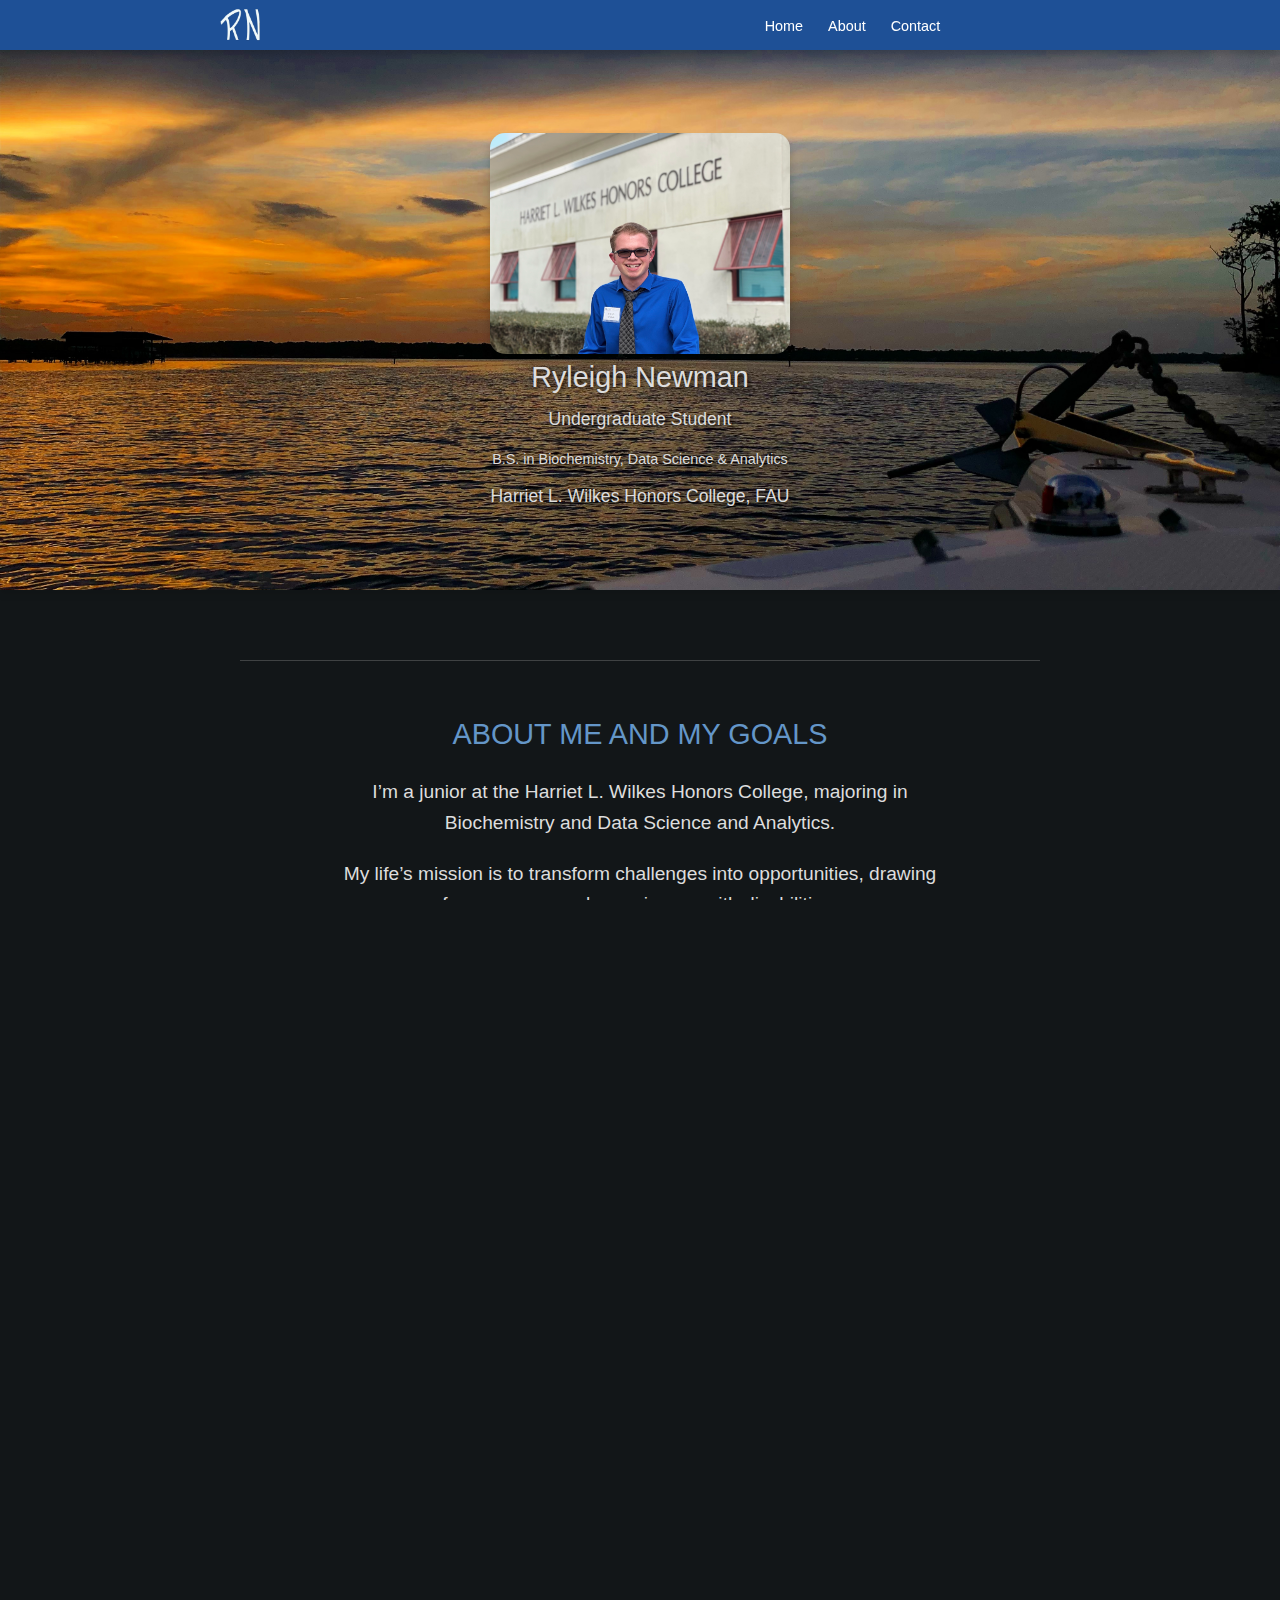
==== index.html @ 24bab99f "f" ====
<!DOCTYPE html>
<html lang="en">
<head>
    <meta charset="UTF-8">
    <meta name="viewport" content="width=device-width, initial-scale=1.0">
    <meta name="theme-color" content="rgb(30, 80, 150)"> <!-- updated theme color for the browser bar on ios -->

    <!-- seo meta tags -->
    <meta name="description" content="Ryleigh Newman is an undergraduate student majoring in Biochemistry and Data Science at FAU. Learn more about his goals, experiences, and personal story.">
    <meta name="keywords" content="Ryleigh Newman, Biochemistry, Data Science, Harriet L. Wilkes Honors College, FAU, disabilities, adaptive technology">
    <meta name="robots" content="index, follow">
    
    <!-- open graph meta tags for social media -->
    <meta property="og:title" content="Ryleigh Newman">
    <meta property="og:description" content="Discover Ryleigh Newman's life and academic journey, personal experiences with disabilities, and mission to create a smarter, more inclusive world.">
    <meta property="og:image" content="https://ryleighnewman.com/assets/images/background.png">
    <meta property="og:url" content="https://ryleighnewman.com/index.html">
    <meta property="og:type" content="website">

    <!-- twitter card meta tags -->
    <meta name="twitter:card" content="summary_large_image">
    <meta name="twitter:title" content="Ryleigh Newman">
    <meta name="twitter:description" content="Discover Ryleigh Newman's life and academic journey, personal experiences with disabilities, and mission to create a smarter, more inclusive world.">
    <meta name="twitter:image" content="https://ryleighnewman.com/assets/images/background.png"> 

    <title>Ryleigh Newman</title>
    <link rel="stylesheet" href="/assets/css/styles.css">
    <link rel="icon" href="https://ryleighnewman.com/assets/images/favicon.png" type="image/x-icon">
    
    <!-- canonical link -->
    <link rel="canonical" href="https://ryleighnewman.com/index.html">

    <!-- additional favicon formats -->
    <link rel="icon" href="/assets/images/favicon.ico" type="image/x-icon">
    <link rel="icon" href="/assets/images/favicon.png" type="image/png">
    <link rel="apple-touch-icon" href="/assets/images/apple-touch-icon.png"> <!-- for ios devices -->
</head>
<body>
    <!-- top background -->
    <div class="top-background"></div>

    <!-- header container -->
    <div class="header-container">
        <header>
            <nav>
                <a href="index.html" class="logo">
                    <img src="/assets/images/logo.png" alt="Ryleigh Newman Logo" class="logo-image">
                </a>
                <ul class="nav-links">
                    <li><a href="index.html">Home</a></li>
                    <li><a href="about.html">About</a></li>
                    <li><a href="contact.html">Contact</a></li>
                </ul>
            </nav>
        </header>
    </div>

    <main id="home">
        <section class="hero">
            <img src="/assets/images/ryleigh_newman_headshot.png" alt="Ryleigh Newman Headshot" class="hero-headshot">
            <p class="hero-name name-style">Ryleigh Newman</p>
            <div class="academic-info hero-academic-info">
                <p class="subtext">
                    <span class="line">Undergraduate Student</span><br>
                    <strong class="line smaller-text">B.S. in Biochemistry, Data Science & Analytics</strong><br>
                    <span class="line">Harriet L. Wilkes Honors College, FAU</span>
                </p>
            </div>
        </section>

        <section class="about-section">
            <hr class="divider-top"> <!-- top divider -->
            <h2 class="section-title-blue">ABOUT ME AND MY GOALS</h2>
            <p>I’m a junior at the Harriet L. Wilkes Honors College, majoring in Biochemistry and Data Science and Analytics.</p>
            <p>My life’s mission is to transform challenges into opportunities, drawing from my personal experiences with disabilities.</p>
            <p>I have two disabilities: mild/moderate hearing loss in one ear and severe/profound loss in the other, as well as a rare neuromuscular disease resembling Charcot-Marie-Tooth disease, which severely atrophies my limb strength.</p>
            <p>I have recently lost the ability to walk, as my legs have no more functionality. I also recently lost almost all strength in my hands and wrists. This makes daily tasks extremely challenging; it even took my ability to do my favorite hobbies.</p>
            <p>These experiences fuel my passion for helping others, experimenting with adaptive technology, and working to improve the lives of those with disabilities.</p>
            <p>I aspire to use my knowledge and creativity to push the boundaries of technology, making a smarter and more inclusive world.</p>
            <p>Despite the roadblocks, I am turning my hardships around to inspire others and innovate. <strong class="motto">My personal motto is to “Be Awesome.”</strong></p>
            <hr class="divider-top"> <!-- bottom divider -->
        </section>
    </main>

    <footer>
        <a href="https://github.com/ryleighnewman/ryleighnewman.github.io" target="_blank" style="text-decoration: none; color: inherit;">
            <p>&copy; 2024 Ryleigh Newman</p>
        </a>
    </footer>
    
</body>
</html>
---- assets/css/styles.css ----
/* basic reset */
* {
    margin: 0;
    padding: 0;
    box-sizing: border-box;
    font-family: 'Segoe UI Light', sans-serif; /* ensure segoe ui light is applied globally */
}

html, body {
    height: 100%;
    font-weight: 300; /* light font weight globally */
    display: flex;
    flex-direction: column;
    min-height: 100%; /* ensure full height of the page */
    width: 100%; /* ensure the width covers the full viewport */
    overflow-x: hidden; /* prevent horizontal scrolling */
}

/* wrapper to simulate phone borders */
.wrapper {
    max-width: 414px; /* common mobile width */
    margin: 0 auto; /* center the content */
    border-left: 2px solid #dddddd; /* add left border */
    border-right: 2px solid #dddddd; /* add right border */
    background-color: rgb(15, 17, 18); /* match the bottom black color of the footer */
    box-shadow: 0 0 10px rgba(0, 0, 0, 0.5); /* optional: add shadow for depth */
    height: 100%; /* make sure the wrapper takes up the full height of the viewport */
}

/* Ensure the body doesn't exceed the mobile width */
body {
    color: #dddddd; /* consistent light gray text color across the entire website */
    background-color: rgb(18, 22, 24); /* background color */
    line-height: 1.6;
    flex-grow: 1; /* allow body to grow and take available space */
    font-size: 1.2rem; /* increase font size of paragraphs */
    overflow-x: hidden; /* prevent horizontal scrolling */
}

/* add space between paragraphs and set a max-width */
p {
    margin-bottom: 20px; /* space between paragraphs */
    color: #dddddd; /* ensure all paragraphs use the same light gray color */
    max-width: 600px; /* set a maximum width for paragraphs */
    margin-left: auto; /* center align paragraphs */
    margin-right: auto; /* center align paragraphs */
}

/* initial solid color header */
header {
    background-color: rgb(30, 80, 150); /* original blue color */
    padding: 0 15px;
    height: 50px; /* slightly shorter height for the header */
    flex-shrink: 0;
    position: fixed; /* fixed positioning to ensure it stays at the top */
    top: 0; /* stick to the top of the viewport */
    left: 0; /* stick to the left edge */
    width: 100%; /* full width of the viewport */
    z-index: 1000; /* ensure it is above other content */
    transition: background-color 0.3s ease, backdrop-filter 0.3s ease; /* smooth transition */
    box-shadow: 0 4px 8px rgba(0, 0, 0, 0.2); /* optional: add shadow for better visibility */
    overflow: hidden; /* hide overflow content */
}

/* background layer behind the header */
.header-background {
    position: fixed;
    top: 0;
    left: 0;
    width: 100%;
    height: 100px; /* height should be sufficient to cover the area behind the header */
    background-color: rgb(18, 22, 24); /* match this color to your page's background */
    z-index: 999; /* ensure it's below the header but above the content */
}

/* adjusting main content to avoid gray background */
main {
    position: relative;
    z-index: 2; /* ensure it is above the top background */
    margin-top: 50px; /* adjusted to match the height of the header */
    flex-grow: 1; /* allow main content to take up remaining space */
    width: 100%; /* ensure main content matches the width of the wrapper */
    margin: 0 auto; /* center the content */
}

/* smooth text transition */
.transparent .nav-links a, 
.header.scrolled .nav-links a {
    transition: color 0.3s ease-in-out;
}

/* navigation styling */
nav {
    display: flex;
    justify-content: center; /* center the logo and navigation links */
    align-items: center;
    max-width: 1200px;
    margin: 0 auto;
    height: 100%; /* make sure the navigation takes the full height of the header */
}

.logo {
    display: flex;
    align-items: center;
    justify-content: center;
    flex: 1;
}

.logo-image {
    height: 40px; /* adjust the height as needed */
    width: auto;
}

.nav-links {
    list-style: none;
    display: flex;
    justify-content: center; /* center the navigation links */
    flex: 2;
}

.nav-links li {
    margin-left: 25px; /* increased margin for more spacing between items */
}

.nav-links a {
    text-decoration: none;
    color: #ffffff; /* white color for navigation links to contrast against the blue background */
    font-size: 0.9rem; /* decreased font size slightly */
    font-weight: 300; /* ensure light font weight for nav links */
    transition: color 0.3s ease;
}

.nav-links a:hover {
    color: rgb(169, 204, 227); /* light blue for hover effect */
}

/* hero section with adjusted height and full-screen background coverage */
.hero {
    width: 100%; /* ensure the width covers the entire container */
    height: 60vh; /* adjust the height to 60% of the viewport height */
    background: url('/assets/images/background.png') no-repeat center center; /* center the background image */
    background-size: cover; /* ensure the background image covers the entire area */
    color: #ffffff;
    display: flex;
    flex-direction: column;
    justify-content: center;
    align-items: center;
    text-shadow: 2px 2px 4px rgba(0, 0, 0, 0.7);
    padding: 5% 20px; /* padding for both top and bottom */
    box-shadow: 0 4px 8px rgba(0, 0, 0, 0.1); /* optional: add subtle shadow around the hero section */
    position: relative; /* ensure that child elements can be positioned absolutely */
}

.hero-headshot {
    max-width: 300px; /* limit the width of the headshot image */
    border-radius: 15px; /* rounded corners */
    box-shadow: 0 4px 8px rgba(0, 0, 0, 0.2); /* subtle shadow for the image */
    margin-bottom: 20px; /* space between the image and the name */
    object-fit: cover;
    transform: translateY(20px); /* lower the headshot image without affecting the layout */
}

.hero-name {
    font-size: 1.8rem; /* decrease font size slightly */
    margin: 0 0 10px 0; /* space below the name */
    font-weight: 300; /* light font weight */
}

.hero-academic-info .subtext {
    font-size: 1.1rem; /* decrease the font size of the academic info */
    line-height: 1.1;
    text-align: center; /* center the academic information */
}

.subtext .line {
    display: block; /* ensure each line is on a new line */
    font-size: 1.1rem; /* decrease the font size slightly */
    margin-bottom: 3px; /* reduce the space between lines further */
    line-height: 1.1; /* tighten line height to bring lines closer together */
}

.subtext .smaller-text {
    font-size: 0.9rem; /* make the text slightly smaller */
    font-weight: 300; /* keep the font weight light */
    margin-bottom: 0; /* ensure no extra space below this line */
}

/* about section styles */
.about-section {
    padding: 20px 20px; /* padding around the about content */
    text-align: center; /* center align the text */
    flex-grow: 1;
    margin-bottom: 20px; /* ensure consistent spacing at the bottom of each section */
}

.motto {
    color: rgb(100, 150, 200); /* lighter blue matching top bar */
    font-weight: 300; /* ensure light font weight, if needed */
    font-size: 1.2rem; /* adjust font size to match the text next to it */
}

/* section divider */
.about-section hr.divider-top, 
.contact-section hr.divider-top {
    border: none;
    border-top: 1px solid rgba(169, 169, 169, 0.3); /* light grey line for consistent dividers */
    margin: 50px auto; /* space around the dividers */
    max-width: 800px; /* limit width for divider */
}

/* adjusted section divider for gap issue */
.about-section hr.divider-bottom, 
.contact-section hr.divider-bottom {
    margin-bottom: 20px; /* decrease the bottom margin of the divider */
}

.about-section, 
.contact-section {
    margin-bottom: 0; /* remove any bottom margin */
    padding-bottom: 20px; /* adjust padding if needed */
}

/* blue header section styles */
.section-title-blue,
.section-title-light-blue {
    font-family: 'Segoe UI Light', sans-serif; /* ensure the correct font is used */
    font-weight: 300; /* light font weight */
    color: rgb(100, 150, 200); /* lighter blue matching top bar */
    text-transform: uppercase; /* transform text to uppercase */
    font-size: 1.8rem; /* unified font size for all blue headings */
    margin-bottom: 20px; /* space below the title */
}

/* contact section styles */
.contact-section {
    padding: 50px 20px; /* padding around the contact content */
    text-align: center; /* center align the text */
    flex-grow: 1; /* ensure the contact section grows to fill available space */
    margin-bottom: 40px; /* ensure consistent spacing at the bottom of each section */
}

/* fix spacing above the contact me heading */
.contact-section h1 {
    margin-top: 0; /* remove any top margin */
    padding-top: 0; /* remove any top padding */
}

/* additional adjustment for the contact section if necessary */
.contact-section {
    padding-top: 20px; /* adjust padding if needed to align with the top blue bar */
    padding-bottom: 20px; /* ensure consistent padding at the bottom */
}

/* remove the gap below the divider */
.contact-section hr.divider-top {
    margin-bottom: 10px; /* reduce the bottom margin of the divider to minimize the gap */
}

/* ensure the main content starts directly below the fixed header */
main {
    margin-top: 50px; /* adjust as necessary to match the height of the header */
    flex-grow: 1; /* allow main content to take up remaining space */
}

/* contact section content styles */
.contact-section p, 
.contact-section ul {
    font-weight: 300; /* light font weight */
    font-size: 1.2rem; /* increase the font size for paragraph text and list items */
    color: #dddddd; /* consistent light gray text color */
    margin-bottom: 20px; /* space between paragraphs and lists */
    max-width: 800px; /* set alignment width for readability */
    margin-left: auto; /* center align paragraphs */
    margin-right: auto; /* center align paragraphs */
    text-align: center; /* center align text in the contact section */
}

.contact-section ul {
    list-style: none; /* remove bullets from list */
    padding: 0; /* remove default padding */
    display: flex;
    flex-direction: column;
    align-items: center;
    gap: 20px; /* space between list items */
}

.social-buttons {
    display: flex;
    flex-direction: column;
    align-items: center;
    gap: 20px; /* space between buttons */
}

/* button styles */
.btn {
    display: inline-block;
    padding: 15px 20px; /* padding for buttons */
    font-size: 1.2rem; /* font size for button text */
    color: #ffffff; /* white text color */
    background-color: rgba(100, 150, 200, 0.8); /* lighter blue matching top bar */
    border-radius: 15px; /* rounded corners for buttons */
    text-decoration: none;
    transition: background-color 0.3s ease, transform 0.3s ease; /* smooth transition on hover */
    width: 300px; /* consistent width for all buttons */
    text-align: center; /* center align the text in buttons */
    box-shadow: 0 4px 6px rgba(0, 0, 0, 0.1); /* subtle shadow for depth */
}

.btn:hover {
    background-color: rgba(70, 120, 170, 0.9); /* slightly darker shade on hover with slight transparency */
    transform: translateY(-2px); /* lift effect on hover */
}

/* specific button colors */
.email-btn {
    background-color: rgba(212, 70, 56, 0.8); /* red color for email button */
}

.email-btn:hover {
    background-color: rgba(179, 58, 47, 0.9); /* darker red shade on hover */
}

.instagram-btn {
    background-color: rgba(225, 48, 108, 0.8); /* instagram pink color */
}

.instagram-btn:hover {
    background-color: rgba(193, 53, 132, 0.9); /* darker pink shade on hover */
}

.twitter-btn {
    background-color: rgba(29, 161, 242, 0.8); /* twitter blue color */
}

.twitter-btn:hover {
    background-color: rgba(10, 133, 217, 0.9); /* darker blue shade on hover */
}

.linkedin-btn {
    background-color: rgba(0, 119, 181, 0.8); /* linkedin blue color */
}

.linkedin-btn:hover {
    background-color: rgba(0, 85, 130, 0.9); /* darker blue shade on hover */
}

.facebook-btn {
    background-color: rgba(66, 103, 178, 0.8); /* facebook blue color */
}

.facebook-btn:hover {
    background-color: rgba(54, 88, 153, 0.9); /* darker blue shade on hover */
}

.tiktok-btn {
    background-color: rgba(0, 0, 0, 0.8); /* tiktok black color */
}

.tiktok-btn:hover {
    background-color: rgba(51, 51, 51, 0.9); /* darker black shade on hover */
}

/* youtube button specific styles */
.youtube-btn {
    background-color: #ff0000; /* bright red youtube button color */
}

.youtube-btn:hover {
    background-color: #cc0000; /* slightly darker red on hover */
}

.contact-section p {
    max-width: 600px; /* limit the width for better readability */
    margin-left: auto; /* center align the paragraph */
    margin-right: auto; /* center align the paragraph */
}

/* ensure correct font and weight for strong tags */
.contact-section p strong,
.about-section p strong {
    font-family: 'Segoe UI Light', sans-serif; /* apply the correct font */
    font-weight: 300; /* ensure light font weight */
}

/* ensure footer spans full width */
footer {
    display: flex;
    justify-content: center; /* center text horizontally */
    align-items: center; /* center text vertically */
    width: 100%; /* full width of the viewport */
    background-color: rgb(15, 17, 18); /* dark background for the footer */
    font-size: 0.7rem; /* small font size for the footer text */
    color: #ffffff; /* white text color for the footer */
    padding: 10px 0; /* add padding for space around the text */
    box-shadow: 0 -2px 4px rgba(0, 0, 0, 0.1); /* subtle shadow at the top of the footer */
    margin-top: 20px; /* space above the footer */
    position: relative; /* ensure relative positioning to prevent overlap issues */
    flex-shrink: 0; /* prevent the footer from shrinking */
}

/* remove any default margin from footer text */
footer p {
    margin: 0; /* remove any default margin from the paragraph */
    line-height: 1; /* set line height to 1 to avoid extra space around the text */
}
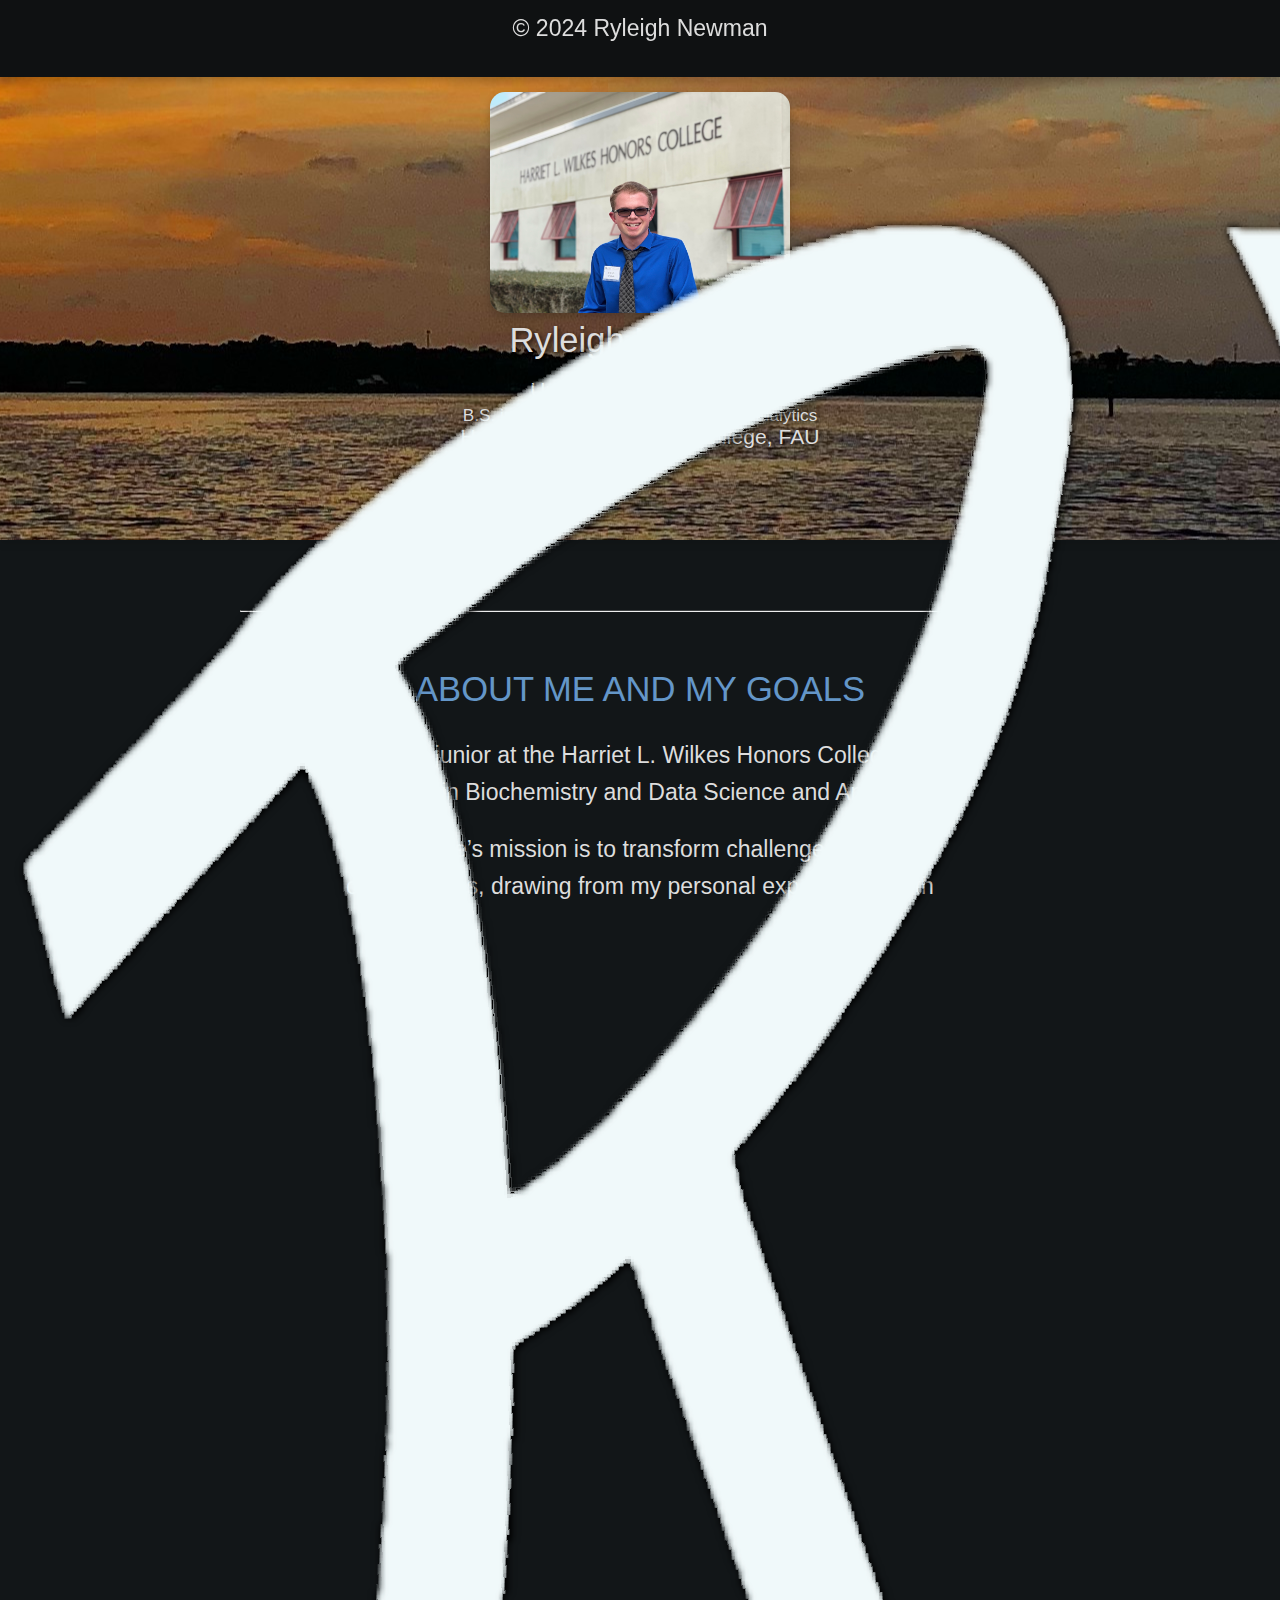
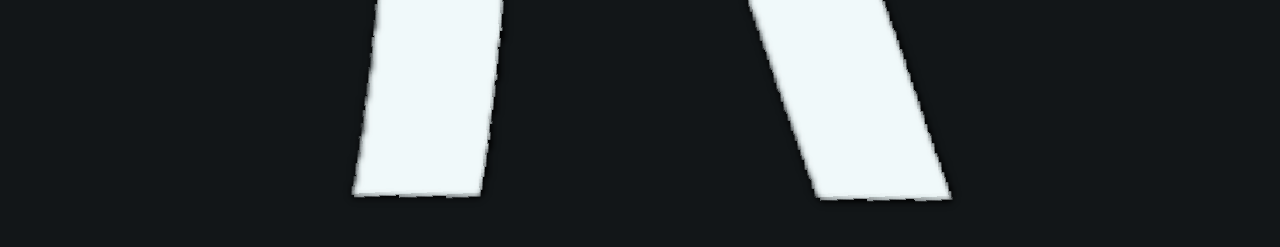
==== commit 2a65f4b7: "1.1.5" ====
--- a/index.html
+++ b/index.html
@@ -3,74 +3,66 @@
 <head>
     <meta charset="UTF-8">
     <meta name="viewport" content="width=device-width, initial-scale=1.0">
-    <meta name="theme-color" content="rgb(30, 80, 150)"> <!-- updated theme color for the browser bar on ios -->
+    <meta name="theme-color" content="rgb(30, 80, 150)">
 
-    <!-- seo meta tags -->
+    <!-- SEO meta tags -->
     <meta name="description" content="Ryleigh Newman is an undergraduate student majoring in Biochemistry and Data Science at FAU. Learn more about his goals, experiences, and personal story.">
-    <meta name="keywords" content="Ryleigh Newman, Biochemistry, Data Science, Harriet L. Wilkes Honors College, FAU, disabilities, adaptive technology">
+    <meta name="keywords" content="Ryleigh Newman, Biochemistry, Data Science, Harriet L. Wilkes Honors College, FAU, Ryleigh, Newman, Wilkes Honors College">
     <meta name="robots" content="index, follow">
     
-    <!-- open graph meta tags for social media -->
+    <!-- Open graph meta tags for social media -->
     <meta property="og:title" content="Ryleigh Newman">
-    <meta property="og:description" content="Discover Ryleigh Newman's life and academic journey, personal experiences with disabilities, and mission to create a smarter, more inclusive world.">
+    <meta property="og:description" content="Learn about Ryleigh Newman's life and academic journey.">
     <meta property="og:image" content="https://ryleighnewman.com/assets/images/background.png">
     <meta property="og:url" content="https://ryleighnewman.com/index.html">
     <meta property="og:type" content="website">
-
-    <!-- twitter card meta tags -->
-    <meta name="twitter:card" content="summary_large_image">
-    <meta name="twitter:title" content="Ryleigh Newman">
-    <meta name="twitter:description" content="Discover Ryleigh Newman's life and academic journey, personal experiences with disabilities, and mission to create a smarter, more inclusive world.">
-    <meta name="twitter:image" content="https://ryleighnewman.com/assets/images/background.png"> 
 
     <title>Ryleigh Newman</title>
     <link rel="stylesheet" href="/assets/css/styles.css">
     <link rel="icon" href="https://ryleighnewman.com/assets/images/favicon.png" type="image/x-icon">
     
-    <!-- canonical link -->
+    <!-- Canonical link -->
     <link rel="canonical" href="https://ryleighnewman.com/index.html">
 
-    <!-- additional favicon formats -->
+    <!-- Additional favicon formats -->
     <link rel="icon" href="/assets/images/favicon.ico" type="image/x-icon">
     <link rel="icon" href="/assets/images/favicon.png" type="image/png">
-    <link rel="apple-touch-icon" href="/assets/images/apple-touch-icon.png"> <!-- for ios devices -->
+    <link rel="apple-touch-icon" href="/assets/images/apple-touch-icon.png">
 </head>
 <body>
-    <!-- top background -->
+    <!-- Top background -->
     <div class="top-background"></div>
 
-    <!-- header container -->
-    <div class="header-container">
-        <header>
-            <nav>
-                <a href="index.html" class="logo">
-                    <img src="/assets/images/logo.png" alt="Ryleigh Newman Logo" class="logo-image">
-                </a>
-                <ul class="nav-links">
-                    <li><a href="index.html">Home</a></li>
-                    <li><a href="about.html">About</a></li>
-                    <li><a href="contact.html">Contact</a></li>
-                </ul>
-            </nav>
-        </header>
-    </div>
+    <!-- Header container -->
+    <header>
+        <nav>
+            <a href="index.html" class="logo">
+                <img src="/assets/images/logo.png" alt="Ryleigh Newman Logo" class="logo-image">
+            </a>
+            <ul class="nav-links">
+                <li><a href="index.html">Home</a></li>
+                <li><a href="about.html">About</a></li>
+                <li><a href="contact.html">Contact</a></li>
+            </ul>
+        </nav>
+    </header>
 
     <main id="home">
         <section class="hero">
             <img src="/assets/images/ryleigh_newman_headshot.png" alt="Ryleigh Newman Headshot" class="hero-headshot">
-            <p class="hero-name name-style">Ryleigh Newman</p>
-            <div class="academic-info hero-academic-info">
+            <p class="hero-name">Ryleigh Newman</p>
+            <div class="hero-academic-info text-center">
                 <p class="subtext">
                     <span class="line">Undergraduate Student</span><br>
-                    <strong class="line smaller-text">B.S. in Biochemistry, Data Science & Analytics</strong><br>
+                    <strong class="smaller-text line">B.S. in Biochemistry, Data Science & Analytics</strong><br>
                     <span class="line">Harriet L. Wilkes Honors College, FAU</span>
                 </p>
             </div>
         </section>
 
-        <section class="about-section">
-            <hr class="divider-top"> <!-- top divider -->
-            <h2 class="section-title-blue">ABOUT ME AND MY GOALS</h2>
+        <section class="section text-center">
+            <hr class="divider">
+            <h2 class="section-title">About Me and My Goals</h2>
             <p>I’m a junior at the Harriet L. Wilkes Honors College, majoring in Biochemistry and Data Science and Analytics.</p>
             <p>My life’s mission is to transform challenges into opportunities, drawing from my personal experiences with disabilities.</p>
             <p>I have two disabilities: mild/moderate hearing loss in one ear and severe/profound loss in the other, as well as a rare neuromuscular disease resembling Charcot-Marie-Tooth disease, which severely atrophies my limb strength.</p>
@@ -78,7 +70,7 @@
             <p>These experiences fuel my passion for helping others, experimenting with adaptive technology, and working to improve the lives of those with disabilities.</p>
             <p>I aspire to use my knowledge and creativity to push the boundaries of technology, making a smarter and more inclusive world.</p>
             <p>Despite the roadblocks, I am turning my hardships around to inspire others and innovate. <strong class="motto">My personal motto is to “Be Awesome.”</strong></p>
-            <hr class="divider-top"> <!-- bottom divider -->
+            <hr class="divider">
         </section>
     </main>
 
@@ -87,6 +79,5 @@
             <p>&copy; 2024 Ryleigh Newman</p>
         </a>
     </footer>
-    
 </body>
 </html>
--- a/assets/css/styles.css
+++ b/assets/css/styles.css
@@ -1,405 +1,258 @@
-/* basic reset */
 * {
     margin: 0;
     padding: 0;
     box-sizing: border-box;
-    font-family: 'Segoe UI Light', sans-serif; /* ensure segoe ui light is applied globally */
+    font-family: 'Segoe UI Light', sans-serif;
 }
 
 html, body {
     height: 100%;
-    font-weight: 300; /* light font weight globally */
     display: flex;
     flex-direction: column;
-    min-height: 100%; /* ensure full height of the page */
-    width: 100%; /* ensure the width covers the full viewport */
-    overflow-x: hidden; /* prevent horizontal scrolling */
-}
-
-/* wrapper to simulate phone borders */
+    min-height: 100%;
+    width: 100%;
+    overflow-x: hidden;
+    color: #dddddd;
+    background-color: rgb(18, 22, 24);
+    font-size: 1.2rem;
+    font-weight: 300;
+    line-height: 1.6;
+}
+
 .wrapper {
-    max-width: 414px; /* common mobile width */
-    margin: 0 auto; /* center the content */
-    border-left: 2px solid #dddddd; /* add left border */
-    border-right: 2px solid #dddddd; /* add right border */
-    background-color: rgb(15, 17, 18); /* match the bottom black color of the footer */
-    box-shadow: 0 0 10px rgba(0, 0, 0, 0.5); /* optional: add shadow for depth */
-    height: 100%; /* make sure the wrapper takes up the full height of the viewport */
-}
-
-/* Ensure the body doesn't exceed the mobile width */
-body {
-    color: #dddddd; /* consistent light gray text color across the entire website */
-    background-color: rgb(18, 22, 24); /* background color */
-    line-height: 1.6;
-    flex-grow: 1; /* allow body to grow and take available space */
-    font-size: 1.2rem; /* increase font size of paragraphs */
-    overflow-x: hidden; /* prevent horizontal scrolling */
-}
-
-/* add space between paragraphs and set a max-width */
-p {
-    margin-bottom: 20px; /* space between paragraphs */
-    color: #dddddd; /* ensure all paragraphs use the same light gray color */
-    max-width: 600px; /* set a maximum width for paragraphs */
-    margin-left: auto; /* center align paragraphs */
-    margin-right: auto; /* center align paragraphs */
-}
-
-/* initial solid color header */
+    max-width: 414px;
+    margin: 0 auto;
+    border-left: 2px solid #dddddd;
+    border-right: 2px solid #dddddd;
+    background-color: rgb(15, 17, 18);
+    box-shadow: 0 0 10px rgba(0, 0, 0, 0.5);
+    height: 100%;
+}
+
+.text-center {
+    text-align: center;
+}
+
+p, .section-content {
+    margin-bottom: 20px;
+    color: #dddddd;
+    max-width: 600px;
+    margin-left: auto;
+    margin-right: auto;
+}
+
+.bold-text {
+    color: #555555;
+    font-weight: normal;
+    text-decoration: bold;
+}
+
+.underline-text {
+    text-decoration: underline;
+    font-weight: lighter;
+}
+
+.italic-text {
+    font-style: italic;
+    font-weight: lighter;
+    font-size: 0.7em;
+}
+
+header, footer {
+    background-color: rgb(15, 17, 18);
+    color: #ffffff;
+    padding: 10px 0;
+    box-shadow: 0 4px 8px rgba(0, 0, 0, 0.2);
+    position: fixed;
+    width: 100%;
+    left: 0;
+    z-index: 1000;
+    text-align: center;
+}
+
 header {
-    background-color: rgb(30, 80, 150); /* original blue color */
-    padding: 0 15px;
-    height: 50px; /* slightly shorter height for the header */
-    flex-shrink: 0;
-    position: fixed; /* fixed positioning to ensure it stays at the top */
-    top: 0; /* stick to the top of the viewport */
-    left: 0; /* stick to the left edge */
-    width: 100%; /* full width of the viewport */
-    z-index: 1000; /* ensure it is above other content */
-    transition: background-color 0.3s ease, backdrop-filter 0.3s ease; /* smooth transition */
-    box-shadow: 0 4px 8px rgba(0, 0, 0, 0.2); /* optional: add shadow for better visibility */
-    overflow: hidden; /* hide overflow content */
-}
-
-/* background layer behind the header */
-.header-background {
-    position: fixed;
     top: 0;
-    left: 0;
+    transition: background-color 0.3s ease, backdrop-filter 0.3s ease;
+    height: 50px;
+}
+
+.footer {
+    bottom: 0;
+    font-size: 0.7rem;
+}
+
+.hero, .hero-alt {
     width: 100%;
-    height: 100px; /* height should be sufficient to cover the area behind the header */
-    background-color: rgb(18, 22, 24); /* match this color to your page's background */
-    z-index: 999; /* ensure it's below the header but above the content */
-}
-
-/* adjusting main content to avoid gray background */
-main {
-    position: relative;
-    z-index: 2; /* ensure it is above the top background */
-    margin-top: 50px; /* adjusted to match the height of the header */
-    flex-grow: 1; /* allow main content to take up remaining space */
-    width: 100%; /* ensure main content matches the width of the wrapper */
-    margin: 0 auto; /* center the content */
-}
-
-/* smooth text transition */
-.transparent .nav-links a, 
-.header.scrolled .nav-links a {
-    transition: color 0.3s ease-in-out;
-}
-
-/* navigation styling */
-nav {
-    display: flex;
-    justify-content: center; /* center the logo and navigation links */
-    align-items: center;
-    max-width: 1200px;
-    margin: 0 auto;
-    height: 100%; /* make sure the navigation takes the full height of the header */
-}
-
-.logo {
-    display: flex;
-    align-items: center;
-    justify-content: center;
-    flex: 1;
-}
-
-.logo-image {
-    height: 40px; /* adjust the height as needed */
-    width: auto;
-}
-
-.nav-links {
-    list-style: none;
-    display: flex;
-    justify-content: center; /* center the navigation links */
-    flex: 2;
-}
-
-.nav-links li {
-    margin-left: 25px; /* increased margin for more spacing between items */
-}
-
-.nav-links a {
-    text-decoration: none;
-    color: #ffffff; /* white color for navigation links to contrast against the blue background */
-    font-size: 0.9rem; /* decreased font size slightly */
-    font-weight: 300; /* ensure light font weight for nav links */
-    transition: color 0.3s ease;
-}
-
-.nav-links a:hover {
-    color: rgb(169, 204, 227); /* light blue for hover effect */
-}
-
-/* hero section with adjusted height and full-screen background coverage */
-.hero {
-    width: 100%; /* ensure the width covers the entire container */
-    height: 60vh; /* adjust the height to 60% of the viewport height */
-    background: url('/assets/images/background.png') no-repeat center center; /* center the background image */
-    background-size: cover; /* ensure the background image covers the entire area */
-    color: #ffffff;
+    height: 60vh;
     display: flex;
     flex-direction: column;
     justify-content: center;
     align-items: center;
+    color: #ffffff;
+    padding: 5% 20px;
+    box-shadow: 0 4px 8px rgba(0, 0, 0, 0.1);
+    background-size: cover;
+}
+
+.hero {
+    background: url('/assets/images/background.png') no-repeat center center;
     text-shadow: 2px 2px 4px rgba(0, 0, 0, 0.7);
-    padding: 5% 20px; /* padding for both top and bottom */
-    box-shadow: 0 4px 8px rgba(0, 0, 0, 0.1); /* optional: add subtle shadow around the hero section */
-    position: relative; /* ensure that child elements can be positioned absolutely */
-}
-
-.hero-headshot {
-    max-width: 300px; /* limit the width of the headshot image */
-    border-radius: 15px; /* rounded corners */
-    box-shadow: 0 4px 8px rgba(0, 0, 0, 0.2); /* subtle shadow for the image */
-    margin-bottom: 20px; /* space between the image and the name */
+}
+
+.hero-alt {
+    background: url('/assets/images/background_2.png') no-repeat center center;
+}
+
+.hero-headshot, .hero-headshot-alt {
+    max-width: 300px;
+    border-radius: 15px;
+    box-shadow: 0 4px 8px rgba(0, 0, 0, 0.2);
+    margin-bottom: 20px;
     object-fit: cover;
-    transform: translateY(20px); /* lower the headshot image without affecting the layout */
+    transform: translateY(20px);
 }
 
 .hero-name {
-    font-size: 1.8rem; /* decrease font size slightly */
-    margin: 0 0 10px 0; /* space below the name */
-    font-weight: 300; /* light font weight */
-}
-
-.hero-academic-info .subtext {
-    font-size: 1.1rem; /* decrease the font size of the academic info */
+    font-size: 1.8rem;
+    margin: 0 0 10px;
+    font-weight: 300;
+}
+
+.subtext {
+    font-size: 1.1rem;
     line-height: 1.1;
-    text-align: center; /* center the academic information */
-}
-
-.subtext .line {
-    display: block; /* ensure each line is on a new line */
-    font-size: 1.1rem; /* decrease the font size slightly */
-    margin-bottom: 3px; /* reduce the space between lines further */
-    line-height: 1.1; /* tighten line height to bring lines closer together */
-}
-
-.subtext .smaller-text {
-    font-size: 0.9rem; /* make the text slightly smaller */
-    font-weight: 300; /* keep the font weight light */
-    margin-bottom: 0; /* ensure no extra space below this line */
-}
-
-/* about section styles */
-.about-section {
-    padding: 20px 20px; /* padding around the about content */
-    text-align: center; /* center align the text */
+    text-align: center;
+}
+
+.smaller-text {
+    font-size: 0.9rem;
+    font-weight: 300;
+}
+
+.section, .contact-section {
+    padding: 20px;
+    text-align: center;
     flex-grow: 1;
-    margin-bottom: 20px; /* ensure consistent spacing at the bottom of each section */
-}
-
-.motto {
-    color: rgb(100, 150, 200); /* lighter blue matching top bar */
-    font-weight: 300; /* ensure light font weight, if needed */
-    font-size: 1.2rem; /* adjust font size to match the text next to it */
-}
-
-/* section divider */
-.about-section hr.divider-top, 
-.contact-section hr.divider-top {
-    border: none;
-    border-top: 1px solid rgba(169, 169, 169, 0.3); /* light grey line for consistent dividers */
-    margin: 50px auto; /* space around the dividers */
-    max-width: 800px; /* limit width for divider */
-}
-
-/* adjusted section divider for gap issue */
-.about-section hr.divider-bottom, 
-.contact-section hr.divider-bottom {
-    margin-bottom: 20px; /* decrease the bottom margin of the divider */
-}
-
-.about-section, 
-.contact-section {
-    margin-bottom: 0; /* remove any bottom margin */
-    padding-bottom: 20px; /* adjust padding if needed */
-}
-
-/* blue header section styles */
-.section-title-blue,
-.section-title-light-blue {
-    font-family: 'Segoe UI Light', sans-serif; /* ensure the correct font is used */
-    font-weight: 300; /* light font weight */
-    color: rgb(100, 150, 200); /* lighter blue matching top bar */
-    text-transform: uppercase; /* transform text to uppercase */
-    font-size: 1.8rem; /* unified font size for all blue headings */
-    margin-bottom: 20px; /* space below the title */
-}
-
-/* contact section styles */
-.contact-section {
-    padding: 50px 20px; /* padding around the contact content */
-    text-align: center; /* center align the text */
-    flex-grow: 1; /* ensure the contact section grows to fill available space */
-    margin-bottom: 40px; /* ensure consistent spacing at the bottom of each section */
-}
-
-/* fix spacing above the contact me heading */
-.contact-section h1 {
-    margin-top: 0; /* remove any top margin */
-    padding-top: 0; /* remove any top padding */
-}
-
-/* additional adjustment for the contact section if necessary */
-.contact-section {
-    padding-top: 20px; /* adjust padding if needed to align with the top blue bar */
-    padding-bottom: 20px; /* ensure consistent padding at the bottom */
-}
-
-/* remove the gap below the divider */
-.contact-section hr.divider-top {
-    margin-bottom: 10px; /* reduce the bottom margin of the divider to minimize the gap */
-}
-
-/* ensure the main content starts directly below the fixed header */
-main {
-    margin-top: 50px; /* adjust as necessary to match the height of the header */
-    flex-grow: 1; /* allow main content to take up remaining space */
-}
-
-/* contact section content styles */
-.contact-section p, 
-.contact-section ul {
-    font-weight: 300; /* light font weight */
-    font-size: 1.2rem; /* increase the font size for paragraph text and list items */
-    color: #dddddd; /* consistent light gray text color */
-    margin-bottom: 20px; /* space between paragraphs and lists */
-    max-width: 800px; /* set alignment width for readability */
-    margin-left: auto; /* center align paragraphs */
-    margin-right: auto; /* center align paragraphs */
-    text-align: center; /* center align text in the contact section */
-}
-
-.contact-section ul {
-    list-style: none; /* remove bullets from list */
-    padding: 0; /* remove default padding */
+    margin-bottom: 20px;
+}
+
+.section-title {
+    font-weight: 300;
+    color: rgb(100, 150, 200);
+    font-size: 1.8rem;
+    text-transform: uppercase;
+    margin-bottom: 20px;
+}
+
+.divider {
+    border-top: 1px solid rgba(169, 169, 169, 0.3);
+    margin: 50px auto;
+    max-width: 800px;
+}
+
+.nav-links, .social-buttons {
+    list-style: none;
     display: flex;
-    flex-direction: column;
+    justify-content: center;
     align-items: center;
-    gap: 20px; /* space between list items */
-}
-
-.social-buttons {
-    display: flex;
-    flex-direction: column;
-    align-items: center;
-    gap: 20px; /* space between buttons */
-}
-
-/* button styles */
+    gap: 20px;
+}
+
+.nav-links a, .btn {
+    text-decoration: none;
+    color: #ffffff;
+    font-weight: 300;
+    font-size: 0.9rem;
+    transition: color 0.3s ease;
+}
+
+.nav-links a:hover {
+    color: rgb(169, 204, 227);
+}
+
 .btn {
     display: inline-block;
-    padding: 15px 20px; /* padding for buttons */
-    font-size: 1.2rem; /* font size for button text */
-    color: #ffffff; /* white text color */
-    background-color: rgba(100, 150, 200, 0.8); /* lighter blue matching top bar */
-    border-radius: 15px; /* rounded corners for buttons */
-    text-decoration: none;
-    transition: background-color 0.3s ease, transform 0.3s ease; /* smooth transition on hover */
-    width: 300px; /* consistent width for all buttons */
-    text-align: center; /* center align the text in buttons */
-    box-shadow: 0 4px 6px rgba(0, 0, 0, 0.1); /* subtle shadow for depth */
+    padding: 15px 20px;
+    border-radius: 15px;
+    background-color: rgba(100, 150, 200, 0.8);
+    transition: background-color 0.3s ease, transform 0.3s ease;
+    text-align: center;
+    box-shadow: 0 4px 6px rgba(0, 0, 0, 0.1);
 }
 
 .btn:hover {
-    background-color: rgba(70, 120, 170, 0.9); /* slightly darker shade on hover with slight transparency */
-    transform: translateY(-2px); /* lift effect on hover */
-}
-
-/* specific button colors */
-.email-btn {
-    background-color: rgba(212, 70, 56, 0.8); /* red color for email button */
-}
-
-.email-btn:hover {
-    background-color: rgba(179, 58, 47, 0.9); /* darker red shade on hover */
-}
-
-.instagram-btn {
-    background-color: rgba(225, 48, 108, 0.8); /* instagram pink color */
-}
-
-.instagram-btn:hover {
-    background-color: rgba(193, 53, 132, 0.9); /* darker pink shade on hover */
-}
-
-.twitter-btn {
-    background-color: rgba(29, 161, 242, 0.8); /* twitter blue color */
-}
-
-.twitter-btn:hover {
-    background-color: rgba(10, 133, 217, 0.9); /* darker blue shade on hover */
-}
-
-.linkedin-btn {
-    background-color: rgba(0, 119, 181, 0.8); /* linkedin blue color */
-}
-
-.linkedin-btn:hover {
-    background-color: rgba(0, 85, 130, 0.9); /* darker blue shade on hover */
-}
-
-.facebook-btn {
-    background-color: rgba(66, 103, 178, 0.8); /* facebook blue color */
-}
-
-.facebook-btn:hover {
-    background-color: rgba(54, 88, 153, 0.9); /* darker blue shade on hover */
-}
-
-.tiktok-btn {
-    background-color: rgba(0, 0, 0, 0.8); /* tiktok black color */
-}
-
-.tiktok-btn:hover {
-    background-color: rgba(51, 51, 51, 0.9); /* darker black shade on hover */
-}
-
-/* youtube button specific styles */
-.youtube-btn {
-    background-color: #ff0000; /* bright red youtube button color */
-}
-
-.youtube-btn:hover {
-    background-color: #cc0000; /* slightly darker red on hover */
-}
-
-.contact-section p {
-    max-width: 600px; /* limit the width for better readability */
-    margin-left: auto; /* center align the paragraph */
-    margin-right: auto; /* center align the paragraph */
-}
-
-/* ensure correct font and weight for strong tags */
-.contact-section p strong,
-.about-section p strong {
-    font-family: 'Segoe UI Light', sans-serif; /* apply the correct font */
-    font-weight: 300; /* ensure light font weight */
-}
-
-/* ensure footer spans full width */
-footer {
-    display: flex;
-    justify-content: center; /* center text horizontally */
-    align-items: center; /* center text vertically */
-    width: 100%; /* full width of the viewport */
-    background-color: rgb(15, 17, 18); /* dark background for the footer */
-    font-size: 0.7rem; /* small font size for the footer text */
-    color: #ffffff; /* white text color for the footer */
-    padding: 10px 0; /* add padding for space around the text */
-    box-shadow: 0 -2px 4px rgba(0, 0, 0, 0.1); /* subtle shadow at the top of the footer */
-    margin-top: 20px; /* space above the footer */
-    position: relative; /* ensure relative positioning to prevent overlap issues */
-    flex-shrink: 0; /* prevent the footer from shrinking */
-}
-
-/* remove any default margin from footer text */
-footer p {
-    margin: 0; /* remove any default margin from the paragraph */
-    line-height: 1; /* set line height to 1 to avoid extra space around the text */
-}+    background-color: rgba(70, 120, 170, 0.9);
+    transform: translateY(-2px);
+}
+
+.contact-section {
+    padding: 50px 20px;
+    text-align: center;
+    flex-grow: 1;
+    margin-bottom: 40px;
+    font-size: 1.2rem;
+}
+
+.social-btn.email {
+    background-color: rgba(212, 70, 56, 0.8);
+}
+
+.social-btn.email:hover {
+    background-color: rgba(179, 58, 47, 0.9);
+}
+
+.social-btn.instagram {
+    background-color: rgba(225, 48, 108, 0.8);
+}
+
+.social-btn.instagram:hover {
+    background-color: rgba(193, 53, 132, 0.9);
+}
+
+.social-btn.github {
+    background-color: rgba(36, 41, 46, 0.8);
+}
+
+.social-btn.github:hover {
+    background-color: rgba(26, 29, 33, 0.9);
+}
+
+.social-btn.twitter {
+    background-color: rgba(29, 161, 242, 0.8);
+}
+
+.social-btn.twitter:hover {
+    background-color: rgba(10, 133, 217, 0.9);
+}
+
+.social-btn.linkedin {
+    background-color: rgba(0, 119, 181, 0.8);
+}
+
+.social-btn.linkedin:hover {
+    background-color: rgba(0, 85, 130, 0.9);
+}
+
+.social-btn.facebook {
+    background-color: rgba(66, 103, 178, 0.8);
+}
+
+.social-btn.facebook:hover {
+    background-color: rgba(54, 88, 153, 0.9);
+}
+
+.social-btn.tiktok {
+    background-color: rgba(0, 0, 0, 0.8);
+}
+
+.social-btn.tiktok:hover {
+    background-color: rgba(51, 51, 51, 0.9);
+}
+
+.social-btn.youtube {
+    background-color: #ff0000;
+}
+
+.social-btn.youtube:hover {
+    background-color: #cc0000;
+}
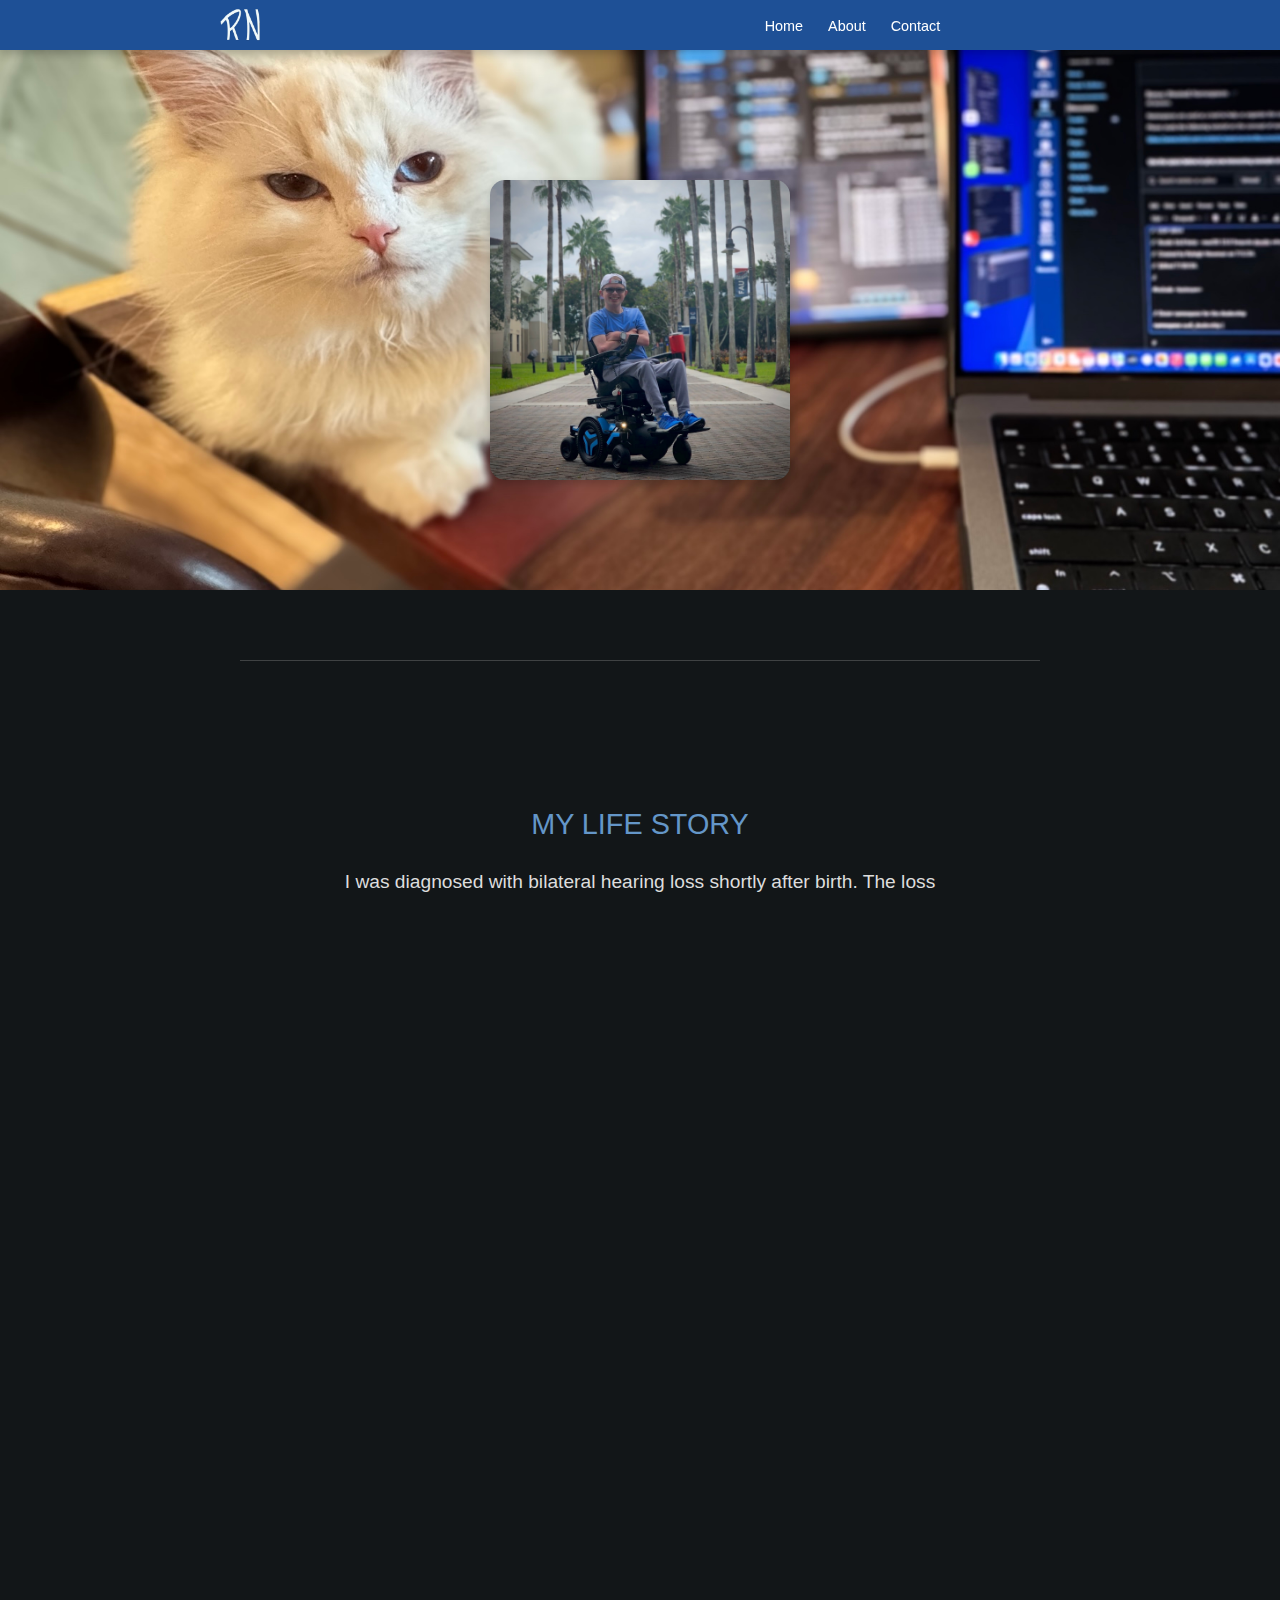
==== commit 5a4dc373: "1.1.5" ====
--- a/index.html
+++ b/index.html
@@ -3,37 +3,33 @@
 <head>
     <meta charset="UTF-8">
     <meta name="viewport" content="width=device-width, initial-scale=1.0">
-    <meta name="theme-color" content="rgb(30, 80, 150)">
+    <meta name="theme-color" content="rgb(30, 80, 150)"> <!-- updated theme color for the browser bar on ios -->
 
-    <!-- SEO meta tags -->
+    <!-- seo meta tags -->
     <meta name="description" content="Ryleigh Newman is an undergraduate student majoring in Biochemistry and Data Science at FAU. Learn more about his goals, experiences, and personal story.">
     <meta name="keywords" content="Ryleigh Newman, Biochemistry, Data Science, Harriet L. Wilkes Honors College, FAU, Ryleigh, Newman, Wilkes Honors College">
     <meta name="robots" content="index, follow">
     
-    <!-- Open graph meta tags for social media -->
-    <meta property="og:title" content="Ryleigh Newman">
-    <meta property="og:description" content="Learn about Ryleigh Newman's life and academic journey.">
+    <!-- open graph meta tags for social media -->
+    <meta property="og:title" content="About Me - Ryleigh Newman">
+    <meta property="og:description" content="Get to know Ryleigh Newman, his life story, interests, and more.">
     <meta property="og:image" content="https://ryleighnewman.com/assets/images/background.png">
-    <meta property="og:url" content="https://ryleighnewman.com/index.html">
+    <meta property="og:url" content="https://ryleighnewman.com/about.html">
     <meta property="og:type" content="website">
 
-    <title>Ryleigh Newman</title>
+    <title>About Me - Ryleigh Newman</title>
     <link rel="stylesheet" href="/assets/css/styles.css">
     <link rel="icon" href="https://ryleighnewman.com/assets/images/favicon.png" type="image/x-icon">
     
-    <!-- Canonical link -->
-    <link rel="canonical" href="https://ryleighnewman.com/index.html">
+    <!-- canonical link -->
+    <link rel="canonical" href="https://ryleighnewman.com/about.html">
 
-    <!-- Additional favicon formats -->
+    <!-- additional favicon formats -->
     <link rel="icon" href="/assets/images/favicon.ico" type="image/x-icon">
     <link rel="icon" href="/assets/images/favicon.png" type="image/png">
-    <link rel="apple-touch-icon" href="/assets/images/apple-touch-icon.png">
+    <link rel="apple-touch-icon" href="/assets/images/apple-touch-icon.png"> <!-- for ios devices -->
 </head>
 <body>
-    <!-- Top background -->
-    <div class="top-background"></div>
-
-    <!-- Header container -->
     <header>
         <nav>
             <a href="index.html" class="logo">
@@ -48,30 +44,81 @@
     </header>
 
     <main id="home">
-        <section class="hero">
-            <img src="/assets/images/ryleigh_newman_headshot.png" alt="Ryleigh Newman Headshot" class="hero-headshot">
-            <p class="hero-name">Ryleigh Newman</p>
-            <div class="hero-academic-info text-center">
-                <p class="subtext">
-                    <span class="line">Undergraduate Student</span><br>
-                    <strong class="smaller-text line">B.S. in Biochemistry, Data Science & Analytics</strong><br>
-                    <span class="line">Harriet L. Wilkes Honors College, FAU</span>
-                </p>
-            </div>
+
+        <section class="hero-2">
+            <img src="/assets/images/ryleigh_newman_wheelchair.png" alt="Ryleigh Newman Wheelchair" class="hero-headshot-2">
+        </section>
+        <section class="about-section">
+            <hr class="divider">
         </section>
 
-        <section class="section text-center">
-            <hr class="divider">
-            <h2 class="section-title">About Me and My Goals</h2>
-            <p>I’m a junior at the Harriet L. Wilkes Honors College, majoring in Biochemistry and Data Science and Analytics.</p>
-            <p>My life’s mission is to transform challenges into opportunities, drawing from my personal experiences with disabilities.</p>
-            <p>I have two disabilities: mild/moderate hearing loss in one ear and severe/profound loss in the other, as well as a rare neuromuscular disease resembling Charcot-Marie-Tooth disease, which severely atrophies my limb strength.</p>
-            <p>I have recently lost the ability to walk, as my legs have no more functionality. I also recently lost almost all strength in my hands and wrists. This makes daily tasks extremely challenging; it even took my ability to do my favorite hobbies.</p>
-            <p>These experiences fuel my passion for helping others, experimenting with adaptive technology, and working to improve the lives of those with disabilities.</p>
-            <p>I aspire to use my knowledge and creativity to push the boundaries of technology, making a smarter and more inclusive world.</p>
-            <p>Despite the roadblocks, I am turning my hardships around to inspire others and innovate. <strong class="motto">My personal motto is to “Be Awesome.”</strong></p>
-            <hr class="divider">
+    </main>
+
+    <main id="about" class="about-section">
+
+        <section>
+            <h2 class="section-title-blue">my life story</h2>
+            <p>I was diagnosed with bilateral hearing loss shortly after birth. The loss is mild/moderate in my left ear, and severe/profound in my right ear.</p>
+            <p>At seven years old, I was diagnosed with an unknown neuromuscular disease that resembles Charcot-Marie-Tooth disease, or CMT. This disease causes slow deterioration of the myelin sheath in my limbs, permanently damaging nerves.</p>
+            <p>To deal with these two conditions, I wear hearing aids in both ears, and I'm now in a wheelchair.</p>
         </section>
+
+        <hr class="divider">
+
+        <section>
+            <h2 class="section-title-blue">Education</h2>
+        
+            <p class="bold-text">Harriet L. Wilkes Honors College, Florida Atlantic University</p>
+            <p class="italic-text">Bachelor of Science, Biochemistry and Data Science 
+            <p class="italic-text">(August 2022 – May 2026)</p>
+            <p class="underline-text">Activities</p>
+            <p>Delegate, National Model United Nations (NMUN)</p>
+            <p>Member, Honors College Judicial Board Council</p>
+            <p>Volunteer, Student Accessibility Services (SAS)</p>
+            <p>Member, Leon Charney Diplomacy Program</p>
+            <p>Officer, Disabled Student Union (DSU)</p>
+            &nbsp;
+            <p class="bold-text">Bartram Trail High School</p>
+            <p class="italic-text">High School Diploma</p>
+            <p class="italic-text">(August 2018 – May 2022)</p>
+            <p>Top 10% of the class, completed 27 Honors/AP courses with emphasis on mathematics and sciences.</p>
+            <p class="underline-text">Activities</p>
+            <p>President, Quill and Scroll Honor Society</p>
+            <p>President, Technology Club</p>
+        </section>        
+        
+        <hr class="divider">
+
+        <section>
+            <h2 class="section-title-blue">volunteer experience</h2>
+            <p class="bold-text">Muscular Dystrophy Association</p>
+            <p class="italic-text">State Ambassador of Florida</p>
+            <p class="italic-text">(2017 – 2019)</p>
+            <p>As the State Ambassador of Florida for the Muscular Dystrophy Association, I volunteered many hours into raising money for neuromuscular disease research and patient care.</p>
+            <p>I had the opportunity to give speeches at events and be involved with the community to share my story and spread awareness.</p>
+            <p>I am so grateful to say that I raised over $120,000 for the MDA!</p>   
+            <p class="bold-text">Muscular Dystrophy Association</p>          
+            <p class="italic-text">Volunteer</p>
+            <p class="italic-text">(2013 – 2021)</p>
+            <p>Supported and ran MDA Gala, Muscle Walk, Boot Drive, and more private and public events, as well as fundraising teams.
+            <p>Raised roughly $300,000 over the seven years to support my disabled peers.</p>
+            <p>Unfortunately, the pandemic forced these events to pause. I hope to be involved again soon.</p>    
+        </section>
+
+        <hr class="divider">
+
+        <section>
+            <h2 class="section-title-blue">some fun facts to know me better</h2>
+            <p>I am a blackbelt in Tae Kwon Do.</p>
+            <p>I have lived in thirteen different houses.</p>
+            <p>My birthdate is July 2, 2004. I am twenty years old.</p>
+            <p>I love researching new technology and making my own ideas/prototypes.</p>
+            <p>My family currently has four dogs, five goats, five horses, four cats, and a bird!</p>
+            <p>I have been wearing leg braces since I was eight years old and am now in a wheelchair.</p>
+            <p>I saved my mom’s life when I was four years old by spotting skin cancer patterns on her back, which helped ignite my love towards helping others.</p>
+        </section>
+
+        <hr class="divider">
     </main>
 
     <footer>
@@ -79,5 +126,6 @@
             <p>&copy; 2024 Ryleigh Newman</p>
         </a>
     </footer>
+
 </body>
-</html>
+</html>--- a/assets/css/styles.css
+++ b/assets/css/styles.css
@@ -7,18 +7,15 @@
 
 html, body {
     height: 100%;
+    font-weight: 300;
     display: flex;
     flex-direction: column;
     min-height: 100%;
     width: 100%;
     overflow-x: hidden;
-    color: #dddddd;
-    background-color: rgb(18, 22, 24);
-    font-size: 1.2rem;
-    font-weight: 300;
-    line-height: 1.6;
-}
-
+}
+
+/* wrapper to simulate phone borders */
 .wrapper {
     max-width: 414px;
     margin: 0 auto;
@@ -29,11 +26,17 @@
     height: 100%;
 }
 
-.text-center {
-    text-align: center;
-}
-
-p, .section-content {
+/* ensure body doesn't exceed mobile width... error on chrome iphone 10 */
+body {
+    color: #dddddd;
+    background-color: rgb(18, 22, 24);
+    line-height: 1.6;
+    flex-grow: 1;
+    font-size: 1.2rem;
+    overflow-x: hidden;
+}
+
+p {
     margin-bottom: 20px;
     color: #dddddd;
     max-width: 600px;
@@ -43,9 +46,10 @@
 
 .bold-text {
     color: #555555;
+    text-decoration: bold;
     font-weight: normal;
-    text-decoration: bold;
-}
+}
+
 
 .underline-text {
     text-decoration: underline;
@@ -58,52 +62,120 @@
     font-size: 0.7em;
 }
 
-header, footer {
-    background-color: rgb(15, 17, 18);
+header {
+    background-color: rgb(30, 80, 150);
+    padding: 0 15px;
+    height: 50px;
+    flex-shrink: 0;
+    position: fixed;
+    top: 0;
+    left: 0;
+    width: 100%;
+    z-index: 1000;
+    transition: background-color 0.3s ease, backdrop-filter 0.3s ease; /* smooth transition ANIMATION TBD */
+    box-shadow: 0 4px 8px rgba(0, 0, 0, 0.2);
+    overflow: hidden;
+}
+
+.header-background {
+    position: fixed;
+    top: 0;
+    left: 0;
+    width: 100%;
+    height: 100px; /* height should be sufficient to cover area behind header ... for dynamic header implementation */
+    background-color: rgb(18, 22, 24);
+    z-index: 999; /* ensure it's below header but above content */
+}
+
+/* adjusting main content to avoid gray background overlap error */
+main {
+    position: relative;
+    z-index: 2; /* ensure it is above top background */
+    margin-top: 50px;
+    flex-grow: 1;
+    width: 100%;
+    margin: 0 auto;
+}
+
+.transparent .nav-links a, 
+.header.scrolled .nav-links a {
+    transition: color 0.3s ease-in-out;
+}
+
+nav {
+    display: flex;
+    justify-content: center;
+    align-items: center;
+    max-width: 1200px;
+    margin: 0 auto;
+    height: 100%;
+}
+
+.logo {
+    display: flex;
+    align-items: center;
+    justify-content: center;
+    flex: 1;
+}
+
+.logo-image {
+    height: 40px;
+    width: auto;
+}
+
+.nav-links {
+    list-style: none;
+    display: flex;
+    justify-content: center;
+    flex: 2;
+}
+
+.nav-links li {
+    margin-left: 25px;
+}
+
+.nav-links a {
+    text-decoration: none;
     color: #ffffff;
-    padding: 10px 0;
-    box-shadow: 0 4px 8px rgba(0, 0, 0, 0.2);
-    position: fixed;
-    width: 100%;
-    left: 0;
-    z-index: 1000;
-    text-align: center;
-}
-
-header {
-    top: 0;
-    transition: background-color 0.3s ease, backdrop-filter 0.3s ease;
-    height: 50px;
-}
-
-.footer {
-    bottom: 0;
-    font-size: 0.7rem;
-}
-
-.hero, .hero-alt {
+    font-size: 0.9rem;
+    font-weight: 300;
+    transition: color 0.3s ease;
+}
+
+.nav-links a:hover {
+    color: rgb(169, 204, 227);
+}
+
+.hero {
     width: 100%;
     height: 60vh;
+    background: url('/assets/images/background.png') no-repeat center center;
+    background-size: cover;
+    color: #ffffff;
     display: flex;
     flex-direction: column;
     justify-content: center;
     align-items: center;
-    color: #ffffff;
+    text-shadow: 2px 2px 4px rgba(0, 0, 0, 0.7);
     padding: 5% 20px;
     box-shadow: 0 4px 8px rgba(0, 0, 0, 0.1);
+    position: relative;
+}
+
+.hero-2 {
+    width: 100%;
+    height: 60vh;
+    background: url('/assets/images/background_2.png') no-repeat center center;
     background-size: cover;
-}
-
-.hero {
-    background: url('/assets/images/background.png') no-repeat center center;
-    text-shadow: 2px 2px 4px rgba(0, 0, 0, 0.7);
-}
-
-.hero-alt {
-    background: url('/assets/images/background_2.png') no-repeat center center;
-}
-
-.hero-headshot, .hero-headshot-alt {
+    color: #ffffff;
+    display: flex;
+    flex-direction: column;
+    justify-content: center;
+    align-items: center;
+    position: relative;
+}
+
+.hero-headshot {
     max-width: 300px;
     border-radius: 15px;
     box-shadow: 0 4px 8px rgba(0, 0, 0, 0.2);
@@ -112,77 +184,75 @@
     transform: translateY(20px);
 }
 
+.hero-headshot-2 {
+    max-width: 300px;
+    border-radius: 15px;
+    box-shadow: 0 4px 8px rgba(0, 0, 0, 0.2);
+    margin-bottom: 20px;
+    object-fit: cover;
+    transform: translateY(20px);
+}
+
 .hero-name {
     font-size: 1.8rem;
-    margin: 0 0 10px;
-    font-weight: 300;
-}
-
-.subtext {
+    margin: 0 0 10px 0;
+    font-weight: 300;
+}
+
+.hero-academic-info .subtext {
     font-size: 1.1rem;
     line-height: 1.1;
     text-align: center;
 }
 
-.smaller-text {
+.subtext .line {
+    display: block;
+    font-size: 1.1rem;
+    margin-bottom: 3px;
+    line-height: 1.1;
+}
+
+.subtext .smaller-text {
     font-size: 0.9rem;
     font-weight: 300;
-}
-
-.section, .contact-section {
-    padding: 20px;
+    margin-bottom: 0;
+}
+
+.about-section {
+    padding: 20px 20px;
     text-align: center;
     flex-grow: 1;
     margin-bottom: 20px;
 }
 
-.section-title {
-    font-weight: 300;
+.motto {
     color: rgb(100, 150, 200);
-    font-size: 1.8rem;
-    text-transform: uppercase;
-    margin-bottom: 20px;
-}
-
-.divider {
+    font-weight: 300;
+    font-size: 1.2rem;
+}
+
+.about-section hr.divider, 
+.contact-section hr.divider {
+    border: none;
     border-top: 1px solid rgba(169, 169, 169, 0.3);
     margin: 50px auto;
     max-width: 800px;
 }
 
-.nav-links, .social-buttons {
-    list-style: none;
-    display: flex;
-    justify-content: center;
-    align-items: center;
-    gap: 20px;
-}
-
-.nav-links a, .btn {
-    text-decoration: none;
-    color: #ffffff;
-    font-weight: 300;
-    font-size: 0.9rem;
-    transition: color 0.3s ease;
-}
-
-.nav-links a:hover {
-    color: rgb(169, 204, 227);
-}
-
-.btn {
-    display: inline-block;
-    padding: 15px 20px;
-    border-radius: 15px;
-    background-color: rgba(100, 150, 200, 0.8);
-    transition: background-color 0.3s ease, transform 0.3s ease;
-    text-align: center;
-    box-shadow: 0 4px 6px rgba(0, 0, 0, 0.1);
-}
-
-.btn:hover {
-    background-color: rgba(70, 120, 170, 0.9);
-    transform: translateY(-2px);
+.about-section, 
+.contact-section {
+    margin-bottom: 0;
+    padding-bottom: 20px;
+}
+
+.section-title-blue,
+.section-title-light-blue {
+    font-family: 'Segoe UI Light', sans-serif;
+    font-weight: 300;
+    color: rgb(100, 150, 200);
+    text-transform: uppercase;
+    font-size: 1.8rem;
+    margin-bottom: 20px;
 }
 
 .contact-section {
@@ -190,69 +260,166 @@
     text-align: center;
     flex-grow: 1;
     margin-bottom: 40px;
+}
+
+.contact-section h1 {
+    margin-top: 0;
+    padding-top: 0;
+}
+
+.contact-section {
+    padding-top: 20px;
+    padding-bottom: 20px;
+}
+
+.contact-section hr.divider {
+    margin-bottom: 10px;
+}
+
+main {
+    margin-top: 50px;
+    flex-grow: 1;
+}
+
+.contact-section p, 
+.contact-section ul {
+    font-weight: 300;
     font-size: 1.2rem;
-}
-
-.social-btn.email {
+    color: #dddddd;
+    margin-bottom: 20px;
+    max-width: 800px;
+    margin-left: auto;
+    margin-right: auto;
+    text-align: center;
+}
+
+.contact-section ul {
+    list-style: none;
+    padding: 0;
+    display: flex;
+    flex-direction: column;
+    align-items: center;
+    gap: 20px;
+}
+
+.social-buttons {
+    display: flex;
+    flex-direction: column;
+    align-items: center;
+    gap: 20px;
+}
+
+.btn {
+    display: inline-block;
+    padding: 15px 20px;
+    font-size: 1.2rem;
+    color: #ffffff;
+    background-color: rgba(100, 150, 200, 0.8);
+    border-radius: 15px;
+    text-decoration: none;
+    transition: background-color 0.3s ease, transform 0.3s ease;
+    width: 300px;
+    text-align: center;
+    box-shadow: 0 4px 6px rgba(0, 0, 0, 0.1);
+}
+
+.btn:hover {
+    background-color: rgba(70, 120, 170, 0.9);
+    transform: translateY(-2px);
+}
+
+.email-btn {
     background-color: rgba(212, 70, 56, 0.8);
 }
 
-.social-btn.email:hover {
+.email-btn:hover {
     background-color: rgba(179, 58, 47, 0.9);
 }
 
-.social-btn.instagram {
+.instagram-btn {
     background-color: rgba(225, 48, 108, 0.8);
 }
 
-.social-btn.instagram:hover {
+.instagram-btn:hover {
     background-color: rgba(193, 53, 132, 0.9);
 }
 
-.social-btn.github {
+.github-btn {
     background-color: rgba(36, 41, 46, 0.8);
 }
 
-.social-btn.github:hover {
+.github-btn:hover {
     background-color: rgba(26, 29, 33, 0.9);
 }
 
-.social-btn.twitter {
+.twitter-btn {
     background-color: rgba(29, 161, 242, 0.8);
 }
 
-.social-btn.twitter:hover {
+.twitter-btn:hover {
     background-color: rgba(10, 133, 217, 0.9);
 }
 
-.social-btn.linkedin {
+.linkedin-btn {
     background-color: rgba(0, 119, 181, 0.8);
 }
 
-.social-btn.linkedin:hover {
+.linkedin-btn:hover {
     background-color: rgba(0, 85, 130, 0.9);
 }
 
-.social-btn.facebook {
+.facebook-btn {
     background-color: rgba(66, 103, 178, 0.8);
 }
 
-.social-btn.facebook:hover {
+.facebook-btn:hover {
     background-color: rgba(54, 88, 153, 0.9);
 }
 
-.social-btn.tiktok {
+.tiktok-btn {
     background-color: rgba(0, 0, 0, 0.8);
 }
 
-.social-btn.tiktok:hover {
+.tiktok-btn:hover {
     background-color: rgba(51, 51, 51, 0.9);
 }
 
-.social-btn.youtube {
+.youtube-btn {
     background-color: #ff0000;
 }
 
-.social-btn.youtube:hover {
+.youtube-btn:hover {
     background-color: #cc0000;
 }
+
+.contact-section p {
+    max-width: 600px;
+    margin-left: auto;
+    margin-right: auto;
+}
+
+.contact-section p strong,
+.about-section p strong {
+    font-family: 'Segoe UI Light', sans-serif;
+    font-weight: 300;
+}
+
+footer {
+    display: flex;
+    justify-content: center;
+    align-items: center;
+    width: 100%;
+    background-color: rgb(15, 17, 18);
+    font-size: 0.7rem;
+    color: #ffffff;
+    padding: 10px 0;
+    box-shadow: 0 -2px 4px rgba(0, 0, 0, 0.1);
+    margin-top: 20px;
+    position: relative;
+    flex-shrink: 0;
+}
+
+footer p {
+    margin: 0;
+    line-height: 1;
+}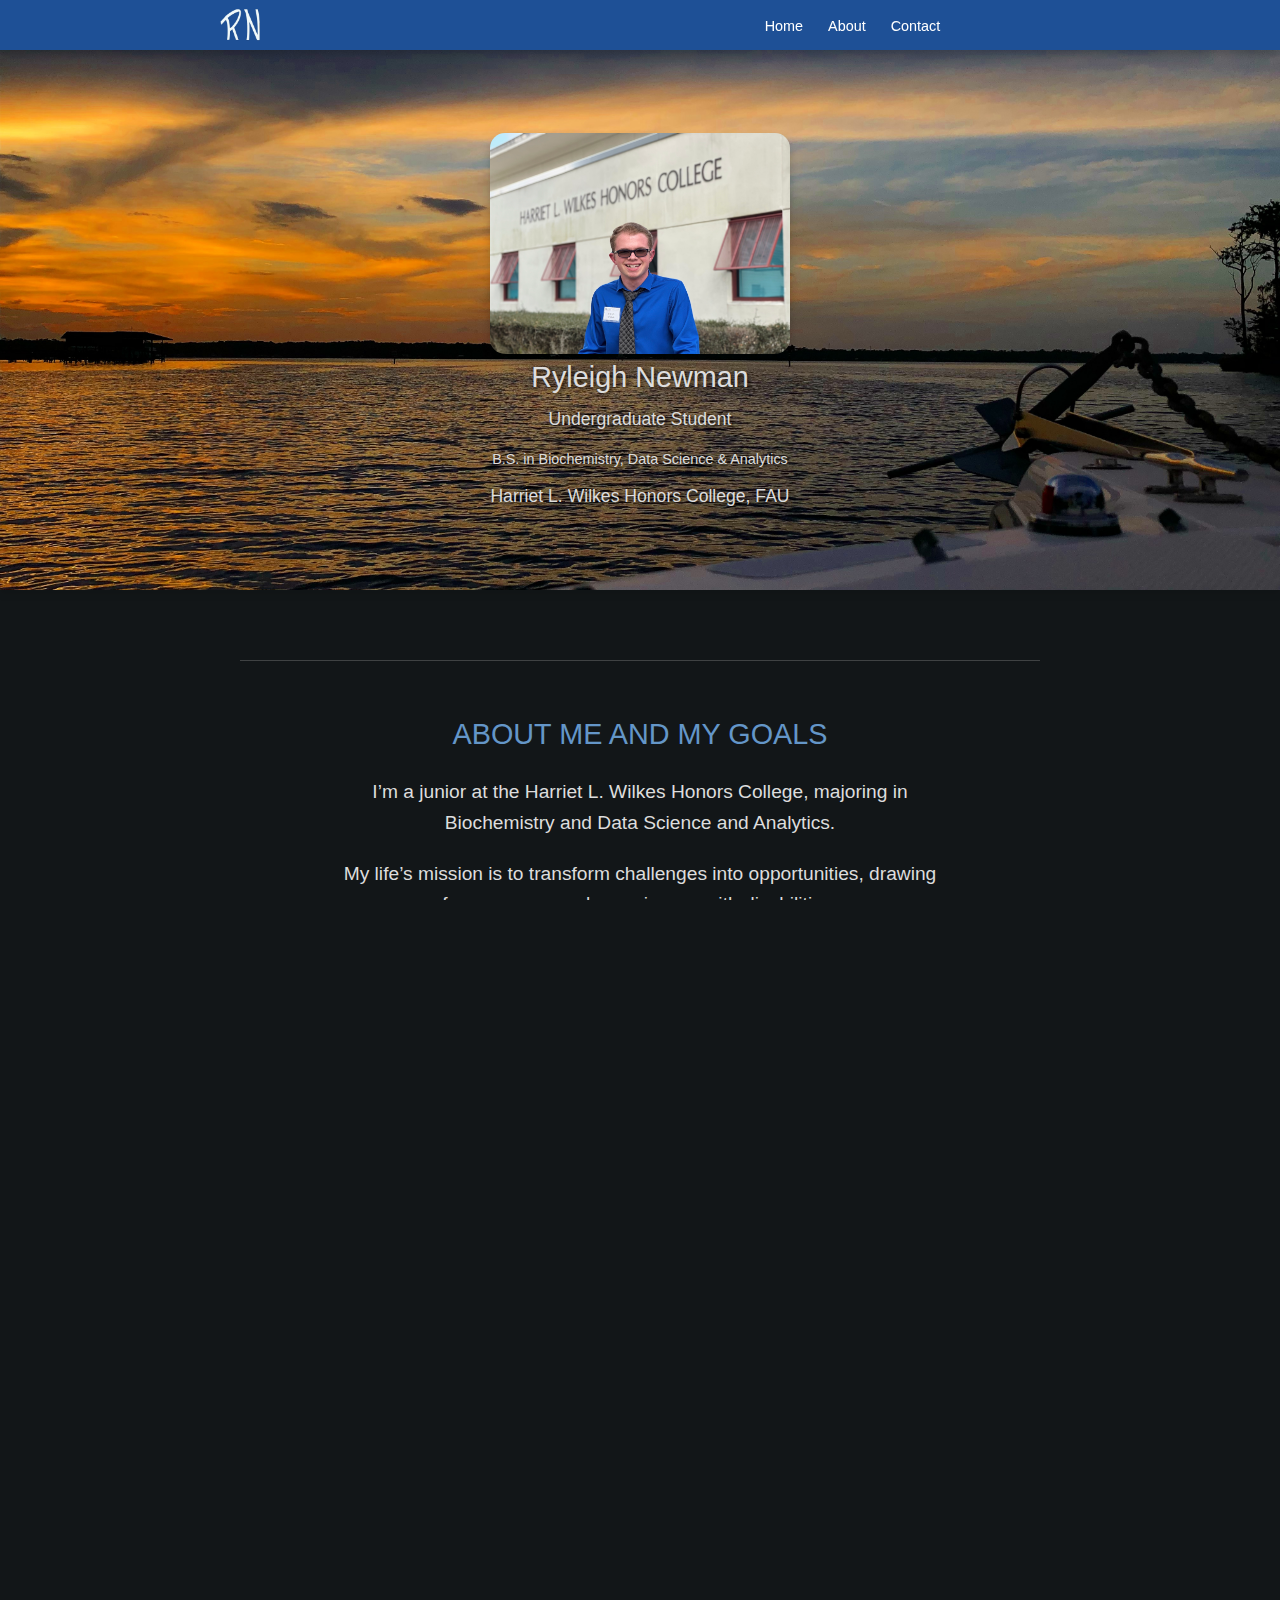
==== commit 9fe3064e: "1.1.5" ====
--- a/index.html
+++ b/index.html
@@ -11,114 +11,69 @@
     <meta name="robots" content="index, follow">
     
     <!-- open graph meta tags for social media -->
-    <meta property="og:title" content="About Me - Ryleigh Newman">
-    <meta property="og:description" content="Get to know Ryleigh Newman, his life story, interests, and more.">
+    <meta property="og:title" content="Ryleigh Newman">
+    <meta property="og:description" content="Learn about Ryleigh Newman's life and academic journey.">
     <meta property="og:image" content="https://ryleighnewman.com/assets/images/background.png">
-    <meta property="og:url" content="https://ryleighnewman.com/about.html">
+    <meta property="og:url" content="https://ryleighnewman.com/index.html">
     <meta property="og:type" content="website">
 
-    <title>About Me - Ryleigh Newman</title>
+    <title>Ryleigh Newman</title>
     <link rel="stylesheet" href="/assets/css/styles.css">
     <link rel="icon" href="https://ryleighnewman.com/assets/images/favicon.png" type="image/x-icon">
     
     <!-- canonical link -->
-    <link rel="canonical" href="https://ryleighnewman.com/about.html">
+    <link rel="canonical" href="https://ryleighnewman.com/index.html">
 
     <!-- additional favicon formats -->
     <link rel="icon" href="/assets/images/favicon.ico" type="image/x-icon">
     <link rel="icon" href="/assets/images/favicon.png" type="image/png">
-    <link rel="apple-touch-icon" href="/assets/images/apple-touch-icon.png"> <!-- for ios devices -->
+    <link rel="appl-touch-icon" href="/assets/images/apple-touch-icon.png"> <!-- for ios devices -->
 </head>
 <body>
-    <header>
-        <nav>
-            <a href="index.html" class="logo">
-                <img src="/assets/images/logo.png" alt="Ryleigh Newman Logo" class="logo-image">
-            </a>
-            <ul class="nav-links">
-                <li><a href="index.html">Home</a></li>
-                <li><a href="about.html">About</a></li>
-                <li><a href="contact.html">Contact</a></li>
-            </ul>
-        </nav>
-    </header>
+    <!-- top background -->
+    <div class="top-background"></div>
+
+    <!-- header container -->
+    <div class="header-container">
+        <header>
+            <nav>
+                <a href="index.html" class="logo">
+                    <img src="/assets/images/logo.png" alt="Ryleigh Newman Logo" class="logo-image">
+                </a>
+                <ul class="nav-links">
+                    <li><a href="index.html">Home</a></li>
+                    <li><a href="about.html">About</a></li>
+                    <li><a href="contact.html">Contact</a></li>
+                </ul>
+            </nav>
+        </header>
+    </div>
 
     <main id="home">
+        <section class="hero">
+            <img src="/assets/images/ryleigh_newman_headshot.png" alt="Ryleigh Newman Headshot" class="hero-headshot">
+            <p class="hero-name name-style">Ryleigh Newman</p>
+            <div class="academic-info hero-academic-info">
+                <p class="subtext">
+                    <span class="line">Undergraduate Student</span><br>
+                    <strong class="line smaller-text">B.S. in Biochemistry, Data Science & Analytics</strong><br>
+                    <span class="line">Harriet L. Wilkes Honors College, FAU</span>
+                </p>
+            </div>
+        </section>
 
-        <section class="hero-2">
-            <img src="/assets/images/ryleigh_newman_wheelchair.png" alt="Ryleigh Newman Wheelchair" class="hero-headshot-2">
-        </section>
         <section class="about-section">
             <hr class="divider">
+            <h2 class="section-title-blue">ABOUT ME AND MY GOALS</h2>
+            <p>I’m a junior at the Harriet L. Wilkes Honors College, majoring in Biochemistry and Data Science and Analytics.</p>
+            <p>My life’s mission is to transform challenges into opportunities, drawing from my personal experiences with disabilities.</p>
+            <p>I have two disabilities: mild/moderate hearing loss in one ear and severe/profound loss in the other, as well as a rare neuromuscular disease resembling Charcot-Marie-Tooth disease, which severely atrophies my limb strength.</p>
+            <p>I have recently lost the ability to walk, as my legs have no more functionality. I also recently lost almost all strength in my hands and wrists. This makes daily tasks extremely challenging; it even took my ability to do my favorite hobbies.</p>
+            <p>These experiences fuel my passion for helping others, experimenting with adaptive technology, and working to improve the lives of those with disabilities.</p>
+            <p>I aspire to use my knowledge and creativity to push the boundaries of technology, making a smarter and more inclusive world.</p>
+            <p>Despite the roadblocks, I am turning my hardships around to inspire others and innovate. <strong class="motto">My personal motto is to “Be Awesome.”</strong></p>
+            <hr class="divider">
         </section>
-
-    </main>
-
-    <main id="about" class="about-section">
-
-        <section>
-            <h2 class="section-title-blue">my life story</h2>
-            <p>I was diagnosed with bilateral hearing loss shortly after birth. The loss is mild/moderate in my left ear, and severe/profound in my right ear.</p>
-            <p>At seven years old, I was diagnosed with an unknown neuromuscular disease that resembles Charcot-Marie-Tooth disease, or CMT. This disease causes slow deterioration of the myelin sheath in my limbs, permanently damaging nerves.</p>
-            <p>To deal with these two conditions, I wear hearing aids in both ears, and I'm now in a wheelchair.</p>
-        </section>
-
-        <hr class="divider">
-
-        <section>
-            <h2 class="section-title-blue">Education</h2>
-        
-            <p class="bold-text">Harriet L. Wilkes Honors College, Florida Atlantic University</p>
-            <p class="italic-text">Bachelor of Science, Biochemistry and Data Science 
-            <p class="italic-text">(August 2022 – May 2026)</p>
-            <p class="underline-text">Activities</p>
-            <p>Delegate, National Model United Nations (NMUN)</p>
-            <p>Member, Honors College Judicial Board Council</p>
-            <p>Volunteer, Student Accessibility Services (SAS)</p>
-            <p>Member, Leon Charney Diplomacy Program</p>
-            <p>Officer, Disabled Student Union (DSU)</p>
-            &nbsp;
-            <p class="bold-text">Bartram Trail High School</p>
-            <p class="italic-text">High School Diploma</p>
-            <p class="italic-text">(August 2018 – May 2022)</p>
-            <p>Top 10% of the class, completed 27 Honors/AP courses with emphasis on mathematics and sciences.</p>
-            <p class="underline-text">Activities</p>
-            <p>President, Quill and Scroll Honor Society</p>
-            <p>President, Technology Club</p>
-        </section>        
-        
-        <hr class="divider">
-
-        <section>
-            <h2 class="section-title-blue">volunteer experience</h2>
-            <p class="bold-text">Muscular Dystrophy Association</p>
-            <p class="italic-text">State Ambassador of Florida</p>
-            <p class="italic-text">(2017 – 2019)</p>
-            <p>As the State Ambassador of Florida for the Muscular Dystrophy Association, I volunteered many hours into raising money for neuromuscular disease research and patient care.</p>
-            <p>I had the opportunity to give speeches at events and be involved with the community to share my story and spread awareness.</p>
-            <p>I am so grateful to say that I raised over $120,000 for the MDA!</p>   
-            <p class="bold-text">Muscular Dystrophy Association</p>          
-            <p class="italic-text">Volunteer</p>
-            <p class="italic-text">(2013 – 2021)</p>
-            <p>Supported and ran MDA Gala, Muscle Walk, Boot Drive, and more private and public events, as well as fundraising teams.
-            <p>Raised roughly $300,000 over the seven years to support my disabled peers.</p>
-            <p>Unfortunately, the pandemic forced these events to pause. I hope to be involved again soon.</p>    
-        </section>
-
-        <hr class="divider">
-
-        <section>
-            <h2 class="section-title-blue">some fun facts to know me better</h2>
-            <p>I am a blackbelt in Tae Kwon Do.</p>
-            <p>I have lived in thirteen different houses.</p>
-            <p>My birthdate is July 2, 2004. I am twenty years old.</p>
-            <p>I love researching new technology and making my own ideas/prototypes.</p>
-            <p>My family currently has four dogs, five goats, five horses, four cats, and a bird!</p>
-            <p>I have been wearing leg braces since I was eight years old and am now in a wheelchair.</p>
-            <p>I saved my mom’s life when I was four years old by spotting skin cancer patterns on her back, which helped ignite my love towards helping others.</p>
-        </section>
-
-        <hr class="divider">
     </main>
 
     <footer>
@@ -126,6 +81,6 @@
             <p>&copy; 2024 Ryleigh Newman</p>
         </a>
     </footer>
-
+    
 </body>
 </html>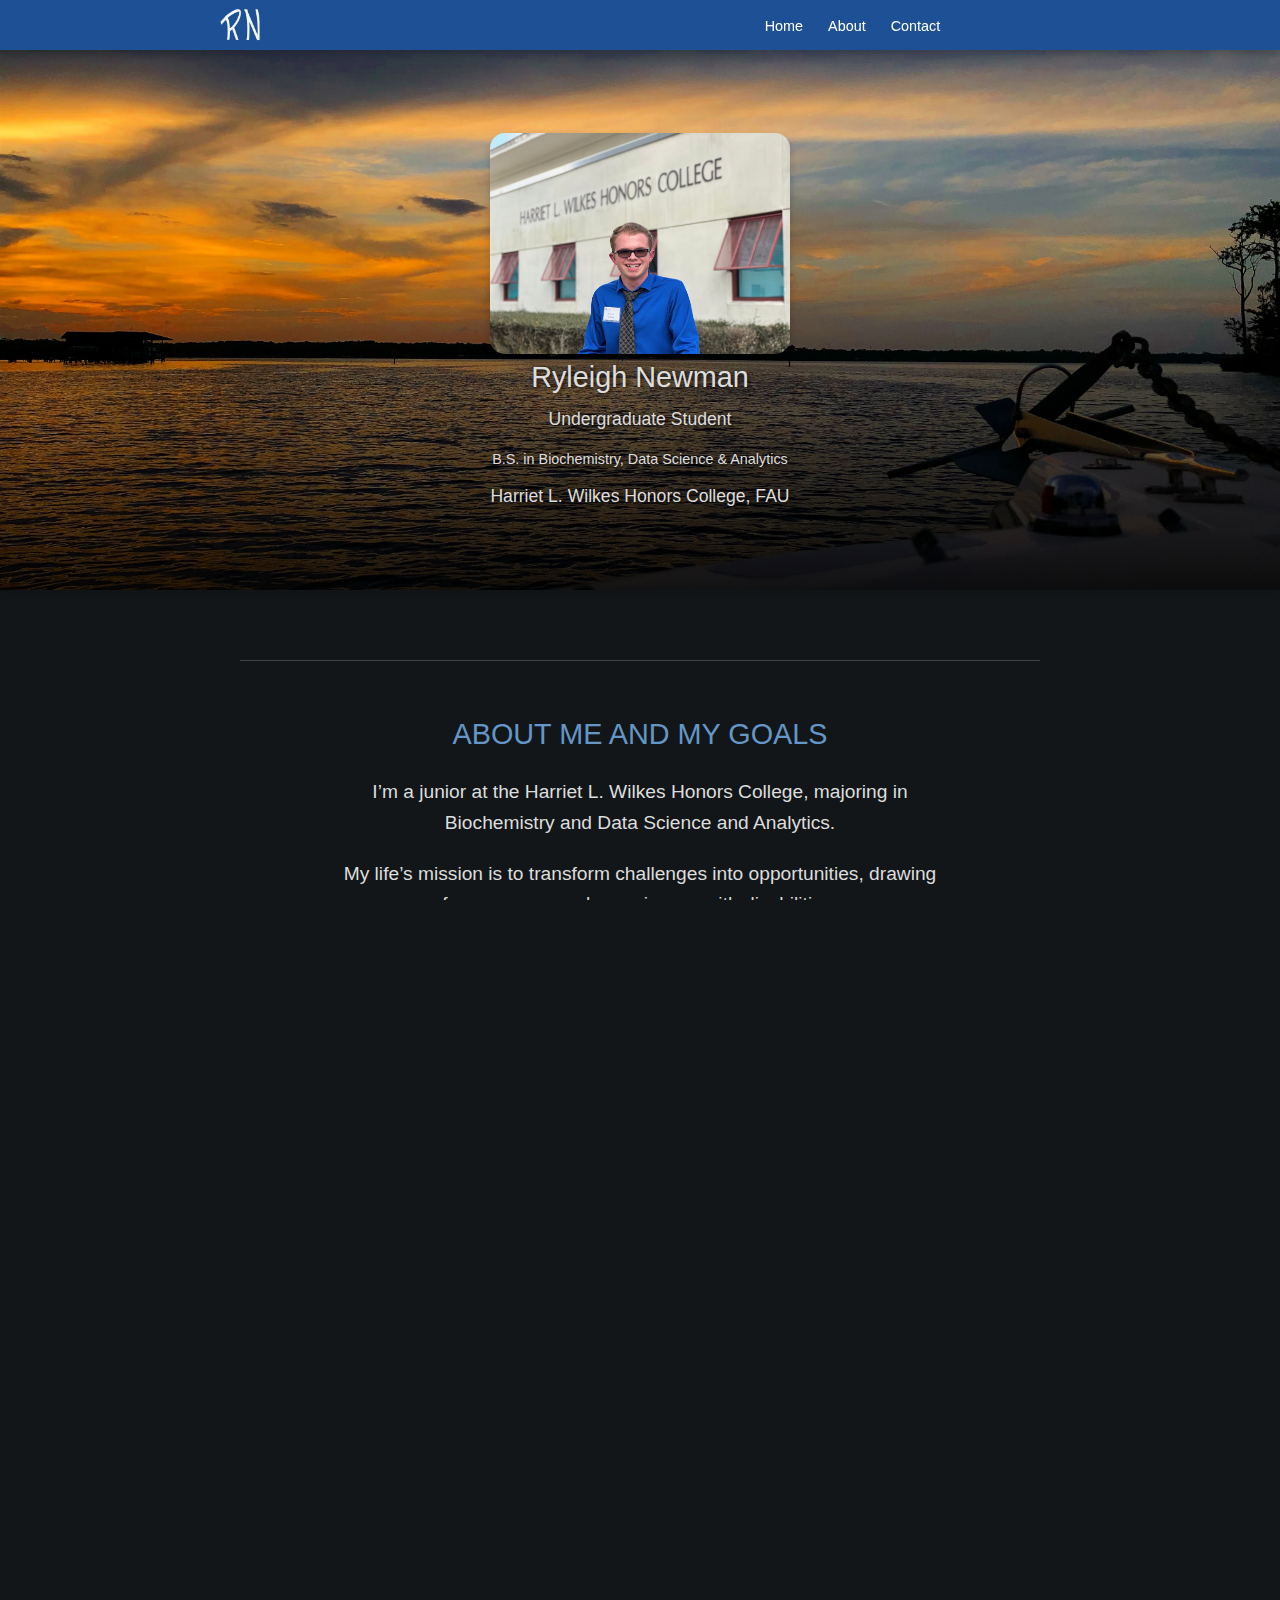
==== commit 0971ecdc: "1.1.7" ====
--- a/index.html
+++ b/index.html
@@ -4,6 +4,8 @@
     <meta charset="UTF-8">
     <meta name="viewport" content="width=device-width, initial-scale=1.0">
     <meta name="theme-color" content="rgb(30, 80, 150)"> <!-- updated theme color for the browser bar on ios -->
+
+    <meta name="google-site-verification" content="EkJhLlzjEclVDDVtJ2g7Ee7bONCVJhS4Fuvvn-Lyy2k" />
 
     <!-- seo meta tags -->
     <meta name="description" content="Ryleigh Newman is an undergraduate student majoring in Biochemistry and Data Science at FAU. Learn more about his goals, experiences, and personal story.">
--- a/assets/css/styles.css
+++ b/assets/css/styles.css
@@ -45,15 +45,28 @@
 }
 
 .bold-text {
-    color: #555555;
+    color: #818181;
     text-decoration: bold;
-    font-weight: normal;
-}
-
+    font-weight: lighter;
+    font-size: 1.3em;
+    margin-bottom: 5px;
+}
 
 .underline-text {
-    text-decoration: underline;
+    display: inline-block; /* Needed to apply border properly */
+    position: relative;    /* Enables positioning of the pseudo-element */
     font-weight: lighter;
+    margin-bottom: 15px;
+}
+
+.underline-text::after {
+    content: ""; /* Creates a pseudo-element for the underline */
+    position: absolute;
+    left: 0;
+    right: 0;
+    bottom: -2px; /* Adjust this value to move the underline further down */
+    height: 2px;  /* Thickness of the underline */
+    background-color: rgb(100, 150, 200); /* Same color as your underline */
 }
 
 .italic-text {
@@ -61,6 +74,16 @@
     font-weight: lighter;
     font-size: 0.7em;
 }
+
+.list {
+    margin-bottom: 20px;
+    color: #dddddd;
+    max-width: 600px;
+    margin-left: auto;
+    margin-right: auto;
+    font-size: 0.9em;
+}
+
 
 header {
     background-color: rgb(30, 80, 150);
@@ -149,7 +172,9 @@
 .hero {
     width: 100%;
     height: 60vh;
-    background: url('/assets/images/background.png') no-repeat center center;
+    background: 
+        linear-gradient(to top, rgba(0, 0, 0, 0.8), rgba(15, 18, 19, 0) 50%),
+        url('/assets/images/background.png') no-repeat center center;
     background-size: cover;
     color: #ffffff;
     display: flex;
@@ -163,9 +188,9 @@
 }
 
 .hero-2 {
-    width: 100%;
+    width: 100vw;
     height: 60vh;
-    background: url('/assets/images/background_2.png') no-repeat center center;
+    background: linear-gradient(to top, rgba(0, 0, 0, 0.8), rgba(15, 18, 19, 0) 50%), url('/assets/images/background_2.png') no-repeat center center;
     background-size: cover;
     color: #ffffff;
     display: flex;
@@ -190,7 +215,7 @@
     box-shadow: 0 4px 8px rgba(0, 0, 0, 0.2);
     margin-bottom: 20px;
     object-fit: cover;
-    transform: translateY(20px);
+    transform: translateY(px);
 }
 
 .hero-name {
@@ -422,4 +447,28 @@
 footer p {
     margin: 0;
     line-height: 1;
-}+}
+
+::-webkit-scrollbar {
+    width: 12px;
+    height: 12px;
+}
+
+::-webkit-scrollbar-track {
+    background-color: #0f1112;
+}
+
+::-webkit-scrollbar-thumb {
+    background-color: #555;
+    border-radius: 10px;
+    border: 3px solid #0f1112;
+}
+
+::-webkit-scrollbar-thumb:hover {
+    background-color: #777;
+}
+
+html {
+    scrollbar-width: thin;
+    scrollbar-color: #555 #0f1112;
+}
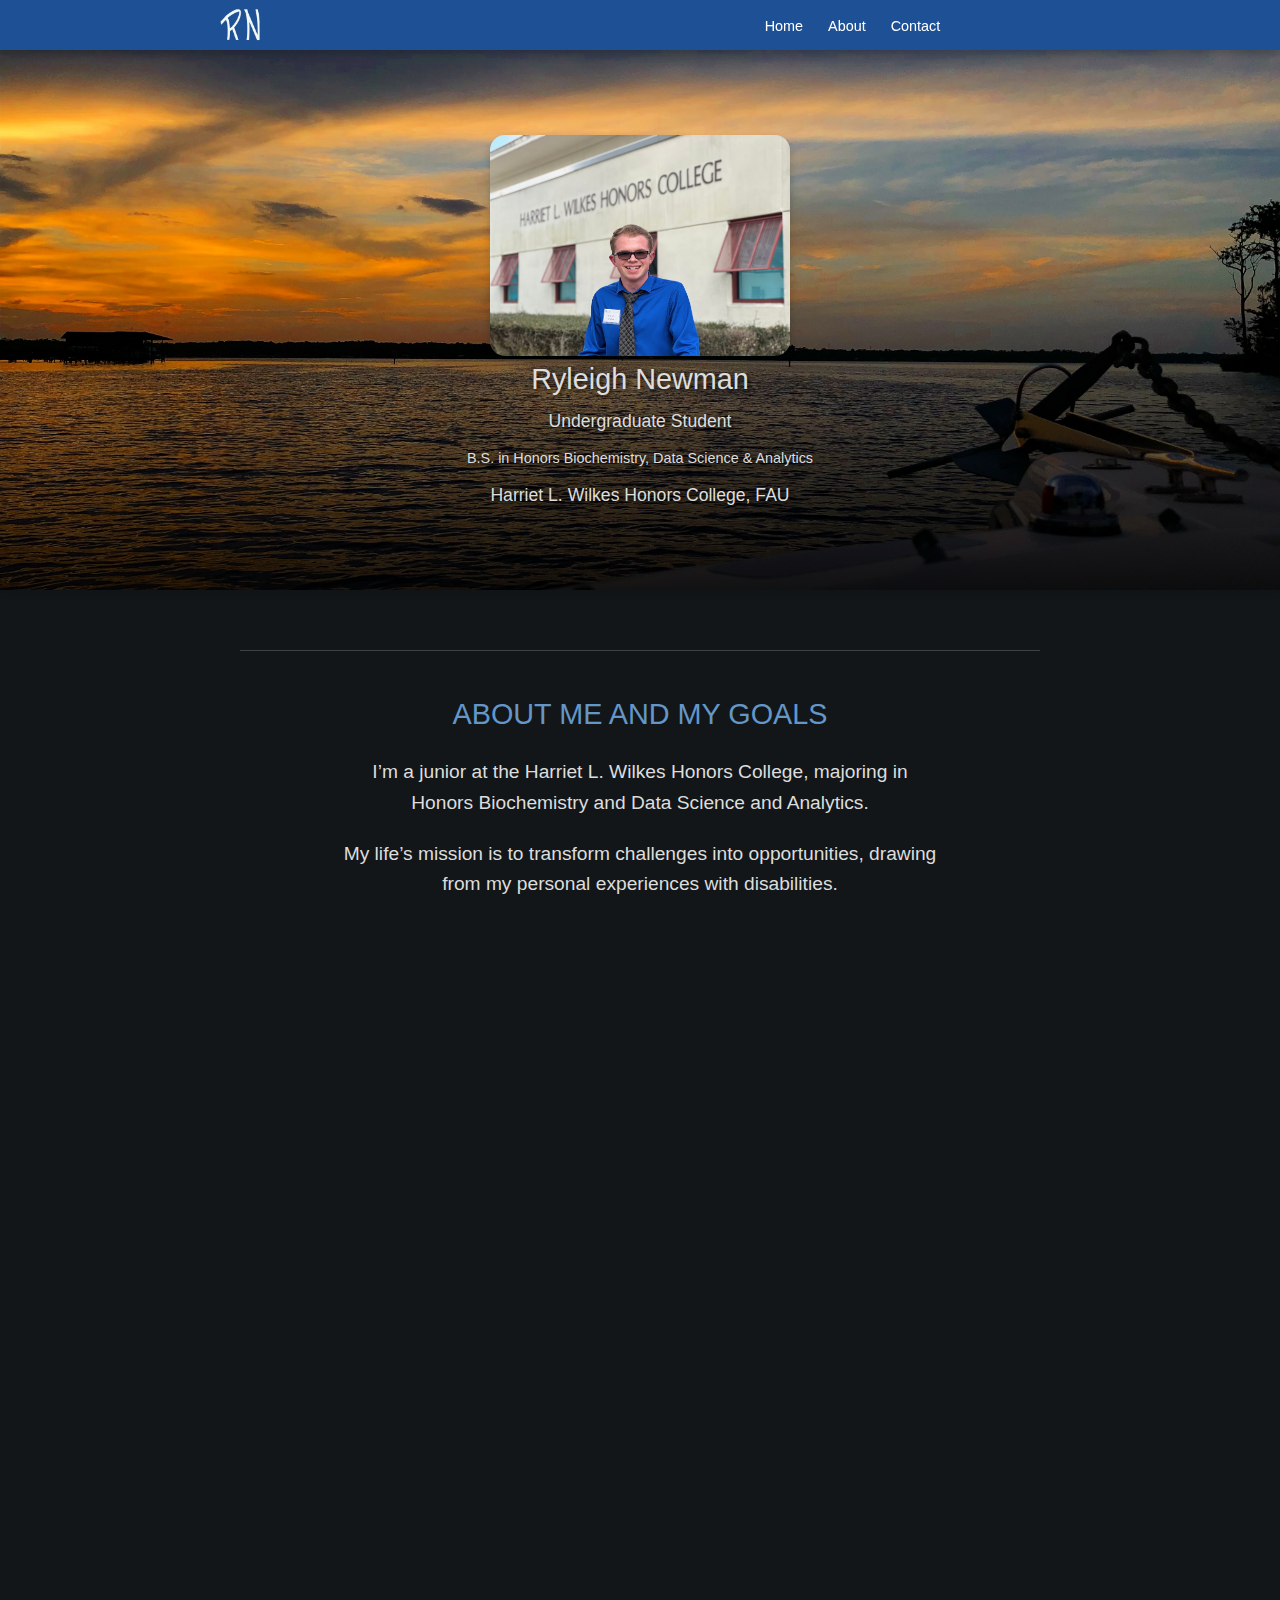
==== commit 11962d65: "1.1.15" ====
--- a/index.html
+++ b/index.html
@@ -58,7 +58,7 @@
             <div class="academic-info hero-academic-info">
                 <p class="subtext">
                     <span class="line">Undergraduate Student</span><br>
-                    <strong class="line smaller-text">B.S. in Biochemistry, Data Science & Analytics</strong><br>
+                    <strong class="line smaller-text">B.S. in Honors Biochemistry, Data Science & Analytics</strong><br>
                     <span class="line">Harriet L. Wilkes Honors College, FAU</span>
                 </p>
             </div>
@@ -67,7 +67,7 @@
         <section class="about-section">
             <hr class="divider">
             <h2 class="section-title-blue">ABOUT ME AND MY GOALS</h2>
-            <p>I’m a junior at the Harriet L. Wilkes Honors College, majoring in Biochemistry and Data Science and Analytics.</p>
+            <p>I’m a junior at the Harriet L. Wilkes Honors College, majoring in Honors Biochemistry and Data Science and Analytics.</p>
             <p>My life’s mission is to transform challenges into opportunities, drawing from my personal experiences with disabilities.</p>
             <p>I have two disabilities: mild/moderate hearing loss in one ear and severe/profound loss in the other, as well as a rare neuromuscular disease resembling Charcot-Marie-Tooth disease, which severely atrophies my limb strength.</p>
             <p>I have recently lost the ability to walk, as my legs have no more functionality. I also recently lost almost all strength in my hands and wrists. This makes daily tasks extremely challenging; it even took my ability to do my favorite hobbies.</p>
--- a/assets/css/styles.css
+++ b/assets/css/styles.css
@@ -53,26 +53,36 @@
 }
 
 .underline-text {
-    display: inline-block; /* Needed to apply border properly */
-    position: relative;    /* Enables positioning of the pseudo-element */
+    display: inline-block;
+    position: relative;
     font-weight: lighter;
-    margin-bottom: 15px;
+    font-size: 0.8em; /* Adjust this value to decrease font size further if desired */
+    margin-bottom: 10px; /* Adjust margin if needed */
 }
 
 .underline-text::after {
-    content: ""; /* Creates a pseudo-element for the underline */
+    content: "";
     position: absolute;
     left: 0;
     right: 0;
-    bottom: -2px; /* Adjust this value to move the underline further down */
-    height: 2px;  /* Thickness of the underline */
-    background-color: rgb(100, 150, 200); /* Same color as your underline */
+    bottom: 1px; /* Move this closer to 0 or slightly positive to move underline up */
+    height: 1px; /* Slightly thinner underline for subtlety */
+    background-color: rgb(100, 150, 200);
 }
 
 .italic-text {
     font-style: italic;
     font-weight: lighter;
     font-size: 0.7em;
+    margin-bottom: 0; /* reduces bottom spacing */
+}
+
+.italic-text-date {
+    font-style: italic;
+    font-weight: lighter;
+    font-size: 0.7em;
+    margin-top: 0; /* reduces top spacing */
+    margin-bottom: 0; /* reduces top spacing */
 }
 
 .list {
@@ -81,7 +91,7 @@
     max-width: 600px;
     margin-left: auto;
     margin-right: auto;
-    font-size: 0.9em;
+    font-size: 0.8em;
 }
 
 
@@ -233,7 +243,7 @@
 .subtext .line {
     display: block;
     font-size: 1.1rem;
-    margin-bottom: 3px;
+    margin-bottom: 3;
     line-height: 1.1;
 }
 
@@ -247,7 +257,6 @@
     padding: 20px 20px;
     text-align: center;
     flex-grow: 1;
-    margin-bottom: 20px;
 }
 
 .motto {
@@ -260,14 +269,8 @@
 .contact-section hr.divider {
     border: none;
     border-top: 1px solid rgba(169, 169, 169, 0.3);
-    margin: 50px auto;
+    margin: 40px auto;
     max-width: 800px;
-}
-
-.about-section, 
-.contact-section {
-    margin-bottom: 0;
-    padding-bottom: 20px;
 }
 
 .section-title-blue,
@@ -284,17 +287,7 @@
     padding: 50px 20px;
     text-align: center;
     flex-grow: 1;
-    margin-bottom: 40px;
-}
-
-.contact-section h1 {
-    margin-top: 0;
-    padding-top: 0;
-}
-
-.contact-section {
     padding-top: 20px;
-    padding-bottom: 20px;
 }
 
 .contact-section hr.divider {
@@ -439,7 +432,7 @@
     color: #ffffff;
     padding: 10px 0;
     box-shadow: 0 -2px 4px rgba(0, 0, 0, 0.1);
-    margin-top: 20px;
+    margin-top: 10px;
     position: relative;
     flex-shrink: 0;
 }
@@ -472,3 +465,124 @@
     scrollbar-width: thin;
     scrollbar-color: #555 #0f1112;
 }
+
+/* Dropdown Toggle Styles */
+.activity-dropdown summary {
+    list-style: none;
+    cursor: pointer;
+    padding: 10px;
+    background-color: transparent; /* No background */
+    border: none;                /* No border */
+    margin: 0 auto 10px;
+    transition: color 0.3s ease;
+    color: inherit;
+  }
+  .activity-dropdown summary:focus {
+    outline: none;
+    box-shadow: none;
+  }
+  .activity-dropdown summary:hover {
+    color: #cccccc;  /* Optional: change text color on hover */
+  }
+  /* Remove the default disclosure marker in WebKit browsers */
+  .activity-dropdown summary::-webkit-details-marker {
+    display: none;
+  }
+
+/* Default hidden state */
+.activities-content {
+    overflow: hidden;
+    opacity: 0;
+    margin-top: 0;
+    height: 0;
+    transition: opacity 0.3s ease-out, height 0.3s ease-out, margin-top 0.3s ease-out;
+    font-size: 0.8rem;
+}
+
+/* Default state (Closed) */
+.activities-content {
+    overflow: hidden;
+    opacity: 0;
+    max-height: 0;
+    margin-top: 0;
+    transition: max-height 0.3s ease-out, opacity 0.3s ease-out, margin-top 0.3s ease-out;
+}
+
+/* Default (Closed) State */
+.activities-content {
+    overflow: hidden;
+    opacity: 0;
+    max-height: 0;
+    margin-top: 0;
+    transition: max-height 0.3s ease-out, opacity 0.3s ease-out, margin-top 0.3s ease-out;
+}
+
+/* Open State: When <details> is expanded */
+details[open] .activities-content {
+    max-height: 500px; /* Adjust based on content */
+    opacity: 1;
+    margin-top: 5px;
+    animation: slideDown 0.3s ease-out;
+}
+/* Default state (Closed) */
+.activities-content {
+    overflow: hidden;
+    opacity: 0;
+    clip-path: inset(0 0 100% 0); /* Completely hides content */
+    margin-top: 0;
+    transition: clip-path 0.3s ease-out, opacity 0.3s ease-out, margin-top 0.3s ease-out;
+}
+
+/* Open state (When <details> is expanded) */
+details[open] .activities-content {
+    opacity: 1;
+    clip-path: inset(0 0 0 0); /* Expands content smoothly */
+    margin-top: 5px;
+    animation: slideDown 0.3s ease-out;
+}
+
+/* Default state (Closed) */
+.activities-content {
+    overflow: hidden;
+    opacity: 0;
+    height: 0;
+    margin-top: 0;
+    transition: opacity 0.3s ease-out, height 0.3s ease-out, margin-top 0.3s ease-out;
+}
+
+/* Open state: When <details> is expanded */
+details[open] .activities-content {
+    height: auto; /* Expands naturally */
+    opacity: 1;
+    margin-top: 5px;
+    animation: slideDown 0.3s ease-out;
+}
+
+/* Keyframes for slide-down effect */
+@keyframes slideDown {
+    from {
+        opacity: 0;
+        transform: translateY(-10px);
+    }
+    to {
+        opacity: 1;
+        transform: translateY(0);
+    }
+}
+
+/* Trick: Prevent instant close by delaying height change */
+details:not([open]) .activities-content {
+    animation: slideUp 0.3s ease-out;
+}
+
+/* Keyframes for smooth closing animation */
+@keyframes slideUp {
+    from {
+        opacity: 1;
+        transform: translateY(0);
+    }
+    to {
+        opacity: 0;
+        transform: translateY(-10px);
+    }
+}